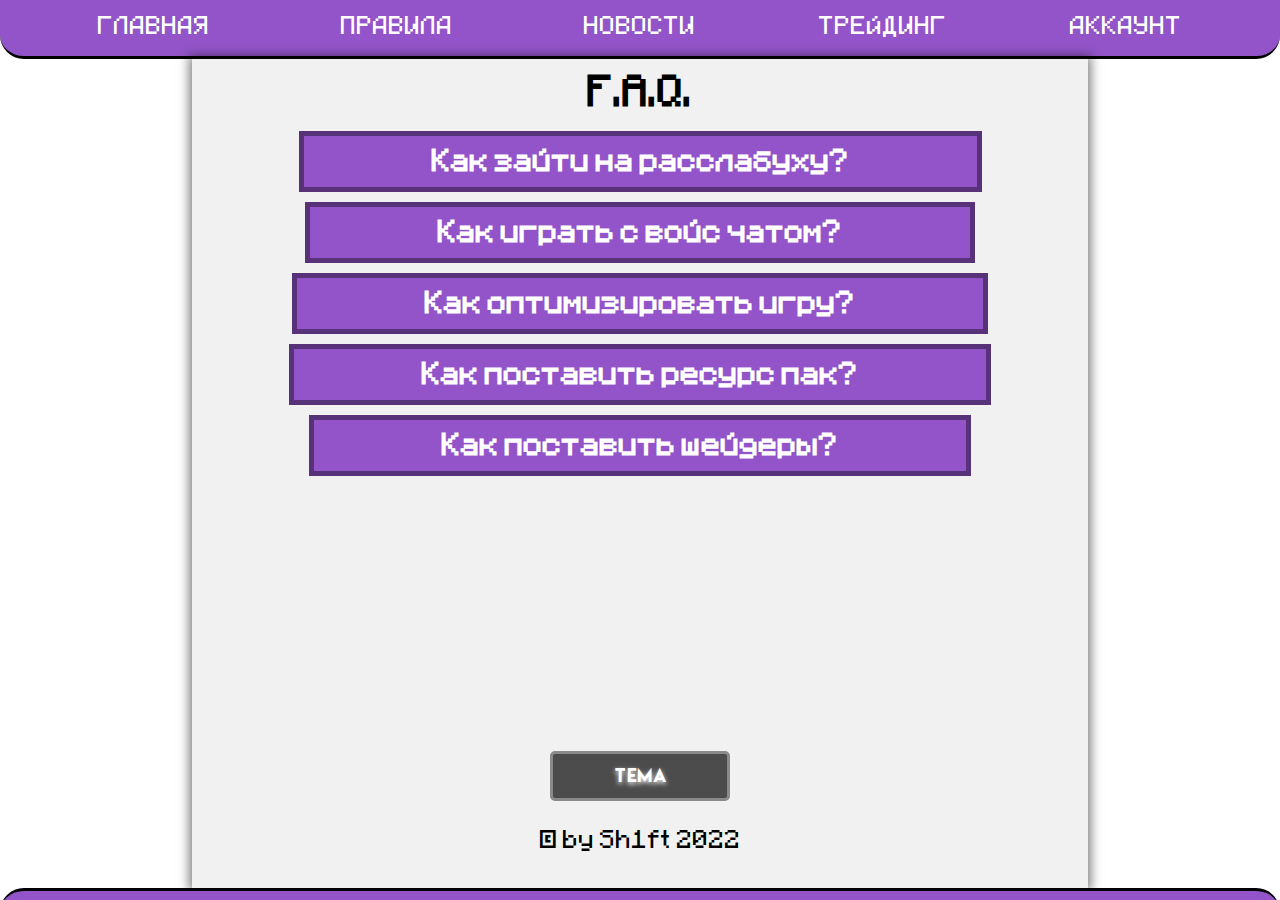
==== faq.html @ 6307f952 "all" ====
<!DOCTYPE HTML>
<html>
<head>
    <meta charset="utf-8">
    <title>Вопросы на Ответы</title>
    <link rel="stylesheet" href="styles3.css">
    <link rel="shortcut icon" href="/images/domoi.jpg" type="image/jpg">
</head>
<body>
<div class="page page_news">
    <header class="header">
        <div class="subsections_news bashnya">
            <a class='domoi bashnya' href='index.php'>ГЛАВНАЯ</a>
            <a class="rules bashnya" href='rules.html'>ПРАВИЛА</a>
            <a class="news bashnya" href='news.html'>НОВОСТИ</a>
            <a class="trading bashnya" href='trading.html'>ТРЕЙДИНГ</a>
            <a class="account bashnya" href='account.php'>АККАУНТ</a>
        </div>
    </header>
    <main class="main">
        <div class="div_news">
            <h2 style="margin-bottom: 1.1em">F.A.Q.</h2>
            <div style="margin:0 0">
                <h3 style="margin-bottom: 1.8em; text-align: center;"><a href="faq/how_to_join.html" class="afaq">Как зайти на расслабуху?</a></h3>
                <h3 style="margin-bottom: 1.8em; text-align: center;"><a href="faq/how_to_voice.html" class="afaq">Как играть с войс чатом?</a></h3>
                <h3 style="margin-bottom: 1.8em; text-align: center;"><a href="faq/how_to_optimize.html" class="afaq">Как оптимизировать игру?</a></h3>
                <h3 style="margin-bottom: 1.8em; text-align: center;"><a href="faq/how_to_resource-pack.html" class="afaq">Как поставить ресурс пак?</a></h3>
                <h3 style="margin-bottom: 1.8em; text-align: center;"><a href="faq/how_to_shaders.html" class="afaq">Как поставить шейдеры?</a></h3>

                <button class='toggle-theme btn_theme' style='margin-top: 14em;'>Тема</button>
                <div class='nobody_hears_u_div'>
                    <p class='grey59_down'><a class='sh1ft' href="https://vk.com/sh1ft_yt"> &#169; by Sh1ft 2022</a></p>
                </div>
            </div>
        </div>
    </main>
    <footer class="footer">
        <div class="footer_basement footer_news">
            <a class='footer_youtube basement youtube_img' href='https://vk.cc/cd3Ffb'><img src='images/social_credits/youtube_white_40px.png'></img></a>
            <a class="footer_discord basement discord_img" href='https://vk.cc/cd3Fvm'><img src='images/social_credits/discord_white_40px.png'></img></a>
            <a class="footer_vk basement vk_img" href='https://vk.com/anti_toxic_toxic_club'><img src='images/social_credits/vk_white_40px.png'></img></a>
        </div>
    </footer>
</div>
<script type="text/javascript" src="main.js"></script>
<script type="text/javascript" src="theme.js"></script>
</body>
</html>
---- styles3.css ----
/*
███████████████████████
█────███────██───██───█
█─██──██─██─██─████─███
█────███────██───██───█
█─██──██─██─████─██─███
█────███─██─██───██───█
███████████████████████*/
/*ЭТО БАЗА ЭТО БАЗА ЭТО БАЗА ЭТО БАЗА ЭТО БАЗА ЭТО БАЗА ЭТО БАЗА ЭТО БАЗА ЭТО БАЗА ЭТО БАЗА ЭТО БАЗА ЭТО БАЗА ЭТО БАЗА */

html, body {
    overflow: hidden;

    height: 100%;
    margin-top: 0;
    margin-left:0;
    margin-right:0;
    margin-bottom:0;

    scrollbar-color: #6969dd #e0e0e0;
    scrollbar-width: thin;
    /*ФОН ФОН ФОН ФОН ФОН ФОН ФОН ФОН ФОН ФОН ФОН ФОН ФОН ФОН ФОН ФОН ФОН ФОН ФОН ФОН ФОН ФОН ФОН ФОН ФОН */
    /*background-color: #E4FBFF;*/

    
}

.page {
    min-height: 100%;
    display: flex;
    flex-direction: column;

    background-image: url(images/background/1.png);

    background-attachment: fixed;
    background-position: center;
    background-repeat: no-repeat;
    background-size: cover;
}

.main {
    flex: 1 1 auto;
}















/*
█████████████████████████████████
█───██────██────██────██─████─███
█─████─██─██─██─██─██─██─████─███
█───██─█████────██─██─██─████─███
███─██─██─██─█─███─██─██─████─███
█───██────██─█─███────██───██───█
█████████████████████████████████*/
.page {
  max-height: 10em;
  padding: 1em;
  overflow-y: auto;
  direction: ltr;
}
.page::-webkit-scrollbar {
  width: auto;
  height: auto;
}

.page::-webkit-scrollbar-track {
  border-radius: 0;
}

.page::-webkit-scrollbar-thumb {
  border-radius: 100px;
  border: 5px solid transparent;
  background-clip: content-box;
  background-color: white;
}

.page {
  box-sizing: border-box;
}

.page {
    margin: 0 0;
    padding: 0 0;
}






.page_index::-webkit-scrollbar-track {

    background-color: #332FD0;

}

.page_rules::-webkit-scrollbar-track {

    background-color: #ff213b;

}

.page_news::-webkit-scrollbar-track {

    background-color: #9254C8;
    
}

.page_trading::-webkit-scrollbar-track {

    background-color:#ff70cf;
    
}

.page_account::-webkit-scrollbar-track {

    background-color: #48ff45;
    
}














/*
████████████████████████████
█───██─██─██───██────██────█
██─███──█─███─███─██─██─██─█
██─███─█──███─███────██─██─█
██─███─██─███─███─█─███─██─█
█───██─██─███─███─█─███────█
████████████████████████████
*/
/*ИНТРО ИНТРО ИНТРО ИНТРО ИНТРО ИНТРО ИНТРО ИНТРО ИНТРО ИНТРО ИНТРО ИНТРО ИНТРО ИНТРО ИНТРО ИНТРО ИНТРО ИНТРО */
header div.intro {
    background-color: #332FD0;

    color: white;
    font-size:25px;
    
    border-bottom: 3px solid black; 
    border-radius: 0 0 1.5em 1.5em;

    overflow:hidden;

    transition: height 0.5s ease;

    box-shadow: 0 -200px 100px -100px #9254C8 inset; /*PURPLE PURPLE PURPLE PURPLE PURPLE PURPLE PURPLE PURPLE PURPLE */

    width: 100%;
    height: auto;
}

h1.RASSLABUHA {
    font-size: 4em;
    text-align: center;
    padding-top: 0.1em;
    padding-bottom:0;
    margin-top: 0;
    margin-left:0;
    margin-right:0;
    margin-bottom:0;
 
    font-family: "minecraft";
    font-size: 5EM;
    /*-webkit-text-stroke: 4px #000000;*/
    text-shadow: 0px 20px 0px #2A7FFF;

}

h2.IP {
    font-size: 3em;
    text-align: center;
    padding-top: 0.6em;
    padding-bottom:0.6em;
    margin-top: 0em;
    margin-left:0em;
    margin-right:0em;
    margin-bottom:0em;
 
    font-family: "minecraft";
    font-size: 2em;
    /*text-shadow: 0px 7px 2px #2A7FFF;

    6EDCD9*/
}












/*
███████████████████████████████████
█─██─██───██────██────███───██────█
█─██─██─████─██─██─██──██─████─██─█
█────██───██────██─██──██───██────█
█─██─██─████─██─██─██──██─████─█─██
█─██─██───██─██─██────███───██─█─██
███████████████████████████████████*/
/*ШАПКА ШАПКА ШАПКА ШАПКА ШАПКА ШАПКА ШАПКА ШАПКА ШАПКА ШАПКА ШАПКА ШАПКА ШАПКА ШАПКА ШАПКА ШАПКА ШАПКА ШАПКА */



header div.subsections_only_main {
    background-color: #332FD0;

    padding-top: 0.69em;
    padding-left:2em;
    padding-right:2em;
    padding-bottom:0.69em;
    
    width: auto;
    
    line-height: 2em;
    
    text-align: center;

    vertical-align: middle;
}

header div.bashnya {
    background-color: #332FD0;

    padding-top: 0.69em;
    padding-left:2em;
    padding-right:2em;
    padding-bottom:0.69em;
    
    width: auto;
    
    line-height: 2em;
    
    text-align: center;
    

    border-bottom: 3px solid black; 
    border-radius: 0 0 1.5em 1.5em;

    vertical-align: middle;
}






/*header a.domoi{
    float:left; 
    width:20%;
    text-align: center;
}

header img.domoi { 
    width:30px;
    height:30px;
}
*/
header a.domoi {
    float:left; 
    width:20%;
    text-align: center;
}

header a.rules {
    float:left; 
    width:20%;
    text-align: center;
}

header a.news {
    float:left; 
    width:20%;
    text-align: center;
}

header a.trading {
    float:left; 
    width:20%;
    text-align: center;
}

header a.account {
    display: inline-block;
    width:20%;
    text-align: center;
}

header a {
    font-size: 1.3em;
    font-family: "minecraft";
    color: white;
    text-decoration: none;
    transition: 0.3s linear;
    border-radius: 0.3em 0.3em 0.3em 0.3em;
}

header a:hover {
    /*background-color:#9254c8;*/
    background-color: white;
    color: black;
}

/*ПРИЛИПАЮЩИЙ ХЕДЕР ПРИЛИПАЮЩИЙ ХЕДЕР ПРИЛИПАЮЩИЙ ХЕДЕР ПРИЛИПАЮЩИЙ ХЕДЕР ПРИЛИПАЮЩИЙ ХЕДЕР ПРИЛИПАЮЩИЙ ХЕДЕР ПРИЛИПАЮЩИЙ ХЕДЕР ПРИЛИПАЮЩИЙ ХЕДЕР */

.header_fixed {
    width: 100%;
    height: auto;
    position: fixed;
    top: 0;
    background-color: red;

    animation-name: show_header;
    animation-duration: 1s;
}

.intro {
    width: 100%;
    height: auto;
    

    background-color: #E4FBFF;

    animation-name: show_header;
    animation-duration: 1s;
}

@keyframes show_header{
    0%{
        opacity: 0;
        top: -100px;

    }
   50%{
        opacity: 1;
        top: 68px;
    }
    100%{
        position: unset;
    }
}

.header {
    width: 100%;
    height: auto;

    animation-name: show_header;
    animation-duration: 1s;
}

@keyframes show_header{
    0%{
        opacity: 0;
        top: -100px;

    }
   50%{
        opacity: 1;
        top: 68px;
    }
    100%{
        position: unset;
    }
}
























/*
████████████████████████
█─███──█────██───██─██─█
█──█───█─██─███─███──█─█
█─█─█──█────███─███─█──█
█─███──█─██─███─███─██─█
█─███──█─██─██───██─██─█
████████████████████████*/
/*MAIN MAIN MAIN MAIN MAIN MAIN MAIN MAIN MAIN MAIN MAIN MAIN MAIN MAIN MAIN MAIN MAIN MAIN MAIN MAIN MAIN MAIN MAIN */
main {
    width:100%;

    background-color: white;
}

main  {
    width: 70%;
    display: block;
    margin: 0 auto;

    /*box-shadow: 0 5px 10px hsl(0deg 0% 39% / 50%);*/
    box-shadow: 0 0 10px 3px rgba(0,0,0,.5);
    background-color: white;

}

main div {
    margin-left: 3em;
    margin-right: 3em;
}



/*??????*/

main  {
    padding-top: 1em;
    padding-bottom: 1em;
}

main div {
    padding-top: 0;
    padding-bottom: 0;
    margin-top: 0;
    margin-bottom: 0;
}

main div h2 {
    text-align: center;
    margin-top: 0;

    font-family: "minecraft";
    font-size: 2.2em;
}

main div p {
    font-family: "Mustica";
    font-size: 1.3em;
}

main div h3 {
    margin-top: 0;

    font-family: "minecraft";
    font-size: 1.6em;
}

main div ul {
    list-style-type: square;
    font-family: "Mustica";
    font-size: 1.3em;
}

main div li {
    margin-top: 0.2em;
}

main div li.first_li {
    margin-bottom: 0.2em;
}

b {
    font-family: "minecraft";
    font-size: 0.9em;
}

p.newspaper {
    margin-top: 0.4em;
}

























/*
█████████████████████████████████████
█────█───█───█─██─█────█───█───█────█
█─██─█─███─███─██─█─██─██─██─███─██─█
█────█───█─███─█──█─█████─██───█────█
█─████─███─███──█─█─██─██─██─███─████
█─████───█─███─██─█────██─██───█─████
█████████████████████████████████████
███████████████████████████████
█────█────█────█────███──█─████
█─██─█─██─█─██─█─██─██─█─█─████
█─██─█────█────█─██─█─██─█────█
█─██─█─██─█─████─██─█─██─█─██─█
█─██─█─██─█─████────█─██─█────█
███████████████████████████████*/


/* Базовый стиль формы */
.select_bank {
    margin-left: 0;
    margin-bottom: 1em;
}
.select_input {

}
.select_label {
    font-family: "MonumentumE_Ultrabold";

}

.select_bank_btn {
    display: inline-block;
    margin-right: 10px;
    background-color: white;
}
.select_bank_btn input[type=radio] {
    display: none;
}
.select_bank label {
    display: inline-block;
    cursor: pointer;
    padding: 0px 15px;
    line-height: 34px;
    border: 1px solid #999;
    border-radius: 6px;
    user-select: none;
}

/* Checked */
.select_bank input[type=radio]:checked + label {
    background: #bebebe;
    color: black;
}

/* Hover */
.select_bank label:hover {
    color: #bebebe;
    background-color: white;
}

/* Disabled */
.select_bank input[type=radio]:disabled + label {
    background: #efefef;
    color: #666;
}








select.regauth {
    border: 1px solid rgba(0,0,0,.2);
    border-radius: 23px;
    box-shadow: 0 0 10px 3px rgba(0,0,0,.5);

    margin: 0 auto;
    max-width: 95%;
    padding: 30px 30px 6px 30px;
    background: #66ff76;
    overflow: hidden;

    transition: 0.4s linear;
}

form.regauth {
    border: 1px solid rgba(0,0,0,.2);
    border-radius: 23px;
    box-shadow: 0 0 10px 3px rgba(0,0,0,.5);

    margin: 0 auto;
    max-width: 95%;
    padding: 30px 30px 6px 30px;
    background: #66ff76; 
    overflow: hidden; 

    transition: 0.4s linear;
}

/* Поля ввода */
input.regauth {
    width: 95%;
    height: 47px;
    border: 1px solid white;
    border-radius: 4px;

    font-family: 'Mustica';
    font-size:18px;
    font-weight: 300;    

    padding-left:20px;
    padding-right:20px;
    margin-bottom:20px;

    color: black;

    transition: 0.3s linear;
}

input.regauth:focus, textarea.regauth:focus { 
    background-color: #4c4c4c;


    overflow: hidden; 
    color: white;
}


/* Стили для кнопки отправить */
.btn_regauth {
    margin-bottom: 0.5em;

    left: 50%;
    position: relative;
    width: 180px;
    height: 50px;

    border-radius: 10px;
    border: 3px solid #d6d6d6;

    font-family: 'lemonmilk';
    font-size: 1.1em;
    color: black;
    background: white;

    text-shadow: #4c4c4c 0 2px 3px;

    transition: 0.3s linear;
    transform: translate(-50%, 0);
}



.btn_regauth:hover {
    background: #4c4c4c;
    color: white;
    text-shadow: white 0 2px 5px;

    border-radius: 5px;
    border: 3px solid #8a8a8a;
 }

.btn_regauth_card_create {
    margin-bottom: 0.5em;

    left: 50%;
    position: relative;
    width: 300px;
    height: 50px;

    border-radius: 10px;
    border: 3px solid #d6d6d6;

    font-family: 'lemonmilk';
    font-size: 1.1em;
    color: black;
    background: white;

    text-shadow: #4c4c4c 0 2px 3px;

    transition: 0.3s linear;
    transform: translate(-50%, 0);
}



.btn_regauth_card_create:hover {
    background: #4c4c4c;
    color: white;
    text-shadow: white 0 2px 5px;

    border-radius: 5px;
    border: 3px solid #8a8a8a;
}

.forgot_pass_a {
    text-decoration: none;
}

.forgot_pass_p:hover {
    color: black;
}

.forgot_pass_p {
    text-align: center;
    margin-top:0.2em;
    color: white;
    transition: 0.3s linear;
}

.btn_regauth_email {
    margin-bottom: 0.5em;

    left: 50%;
    position: relative;
    width: 400px;
    height: 50px;

    border-radius: 10px;
    border: 3px solid #d6d6d6;

    font-family: 'lemonmilk';
    font-size: 1.1em;
    color: black;
    background: white;

    text-shadow: #4c4c4c 0 2px 3px;

    transition: 0.3s linear;
    transform: translate(-50%, 0);
}



.btn_regauth_email:hover {
    background: #4c4c4c;
    color: white;
    text-shadow: white 0 2px 5px;

    border-radius: 5px;
    border: 3px solid #8a8a8a;
}



.container {
    overflow: hidden;
    /*background-color: white;*/
}

.admin_ban {
    width: 388px;
    /*background: red;*/
    float: left;
    min-height: 100%;

    margin-left: 0.1em;
    margin-right: 0.1em;
}
.admin_pardon {
    /*background: green;*/
    width: 388px;
    min-height: 100%;
    float: left;

    margin-left: 1em;
    margin-right: 1em;
}
.admin_money {
    width: 388px;
    min-height: 100%;
    float: left;
    /*background: blue;*/

    margin-left: 0.1em;
    margin-right: 0.1em;

}

.profile_avatarka {
    float: left;
    width: 416px;
    /*background-color: green;*/

    margin-left: 0;
    margin-right: 0;
}

.profile_text {
    padding-left: 416px;
    /*background-color: aqua;*/
    margin-left: 0;
    margin-right: 0;
}


.profile_avatarka_ava {
    margin: 0 0;
}

.profile_avatarka_upload {
    margin: 0 0;
}

.profile_text_nick {
    margin-left: 1em;
}
/*form.regauth_in {
    border: 1px solid rgba(0,0,0,.2);
    border-radius: 25px;
    box-shadow: 0 0 10px 3px rgba(0,0,0,.5);

    margin: 0 auto;
    background: #66ff76; 
    width: 200px;

    transition: 0.4s linear;
}

/* Поля ввода 
input.regauth_in {
    width: 95%;
    height: 47px;
    border: 1px solid white;
    border-radius: 4px;

    font-family: 'Mustica';
    font-size:18px;
    font-weight: 300;    

    padding-left:20px;
    padding-right:20px;
    margin-bottom:20px;

    color: black;

    transition: 0.3s linear;
}

input.regauth_in:focus, textarea.regauth_in:focus { 
    background-color: #4c4c4c;

    overflow: hidden; 
    color: white;
}


 Стили для кнопки отправить 
div.container_ava {
    width: 5em;
}

input.regauth_in {
    margin-bottom: 0.5em;

    left: 50%;
    position: relative;
    width: 180px;
    height: 50px;

    border-radius: 10px;
    border: 3px solid #d6d6d6;

    font-family: 'lemonmilk';
    font-size: 1.1em;
    color: black;
    background: white;

    text-shadow: #4c4c4c 0 2px 3px;

    transition: 0.3s linear;
    transform: translate(-50%, 0);
}



input.regauth_in:hover {
    background: #4c4c4c;
    color: white;
    text-shadow: white 0 2px 5px;

    border-radius: 5px;
    border: 3px solid #8a8a8a;
 }
*/

input.regauth2 {
    font-size: 3.5em;
    height: 1.2em;
    border-radius: 20px;

    background-color: #646465;
    color: white;
}

form.regauth2 {
    padding: 0em 0em 0em 0em;
    border: 7px solid rgba(0,0,0,.4);
    border-radius: 23px;
}


select.regauth2 {
    border: 1px solid rgba(0,0,0,.2);
    border-radius: 23px;
    box-shadow: 0 0 10px 3px rgba(0,0,0,.5);

    margin: 0 auto;
    max-width: 95%;
    padding: 30px 30px 6px 30px;
    background: #66ff76;
    overflow: hidden;

    transition: 0.4s linear;
}


/* Поля ввода */
input.regauth2 {
    width: 100%;
    font-family: 'Mustica';
    transition: 0.3s linear;

    color: white;
}

input.regauth2:focus, textarea.regauth2:focus {
    background-color: #4c4c4c;

    overflow: hidden;
    color: #ffffff;
}
input.regauth2::placeholder {
    color: #a1a1a1;
}









div.account_achiv{
    font-size: 1.6em;
    height: 5em;
    border-radius: 20px;
    width: 50%;
    float:left;

    background-color: #646465;
    color: white;

    padding: 0em 0em 0em 0em;
    border: 7px solid rgba(0,0,0,.4);
    border-radius: 23px;


    display: flex;
    flex-direction: row;

    margin-right: 7px;
}



div.account_money {
    font-size: 1.6em;
    height: 5em;
    border-radius: 20px;
    width: 50%;
    float: right;

    background-color: #646465;
    color: white;

    padding: 0em 0em 0em 0em;
    border: 7px solid rgba(0,0,0,.4);
    border-radius: 23px;

    margin-right: 0em;
    display: flex;
    flex-direction: row-reverse;

    margin-left: 7px;
}

.achiv_and_money{
    margin: 0 0;
    height: 1px;
    margin-left: 14px;
    margin-right: 0px;

    margin: 0 0;

    margin-left: 14px;
    margin-right: 0px;
    display: flex;
    flex-wrap: nowrap;
}













input.regauth3 {
    font-size: 1.6em;
    height: 1.5em;
    border-radius: 20px;

    background-color: #646465;
    color: white;
}

form.regauth3 {
    padding: 0em 0em 0em 0em;
    border: 7px solid rgba(0,0,0,.4);
    border-radius: 23px;
}


select.regauth3 {
    border: 1px solid rgba(0,0,0,.2);
    border-radius: 23px;
    box-shadow: 0 0 10px 3px rgba(0,0,0,.5);

    margin: 0 auto;
    max-width: 95%;
    padding: 30px 30px 6px 30px;
    background: #66ff76;
    overflow: hidden;

    transition: 0.4s linear;
}


/* Поля ввода */
input.regauth3 {
    width: 100%;
    font-family: 'Mustica';
    transition: 0.3s linear;

    color: white;
}

input.regauth3:focus, textarea.regauth3:focus {
    background-color: #4c4c4c;

    overflow: hidden;
    color: #ffffff;
}
input.regauth3::placeholder {
    color: #a1a1a1;
}















form.input_submit {


    border-radius: 23px;
    border: 8px solid rgba(0,0,0,.4);

    margin: 0 auto;
    max-width: 100%;
    padding: 30px 30px 6px 30px;
    background: #66ff76;
    overflow: hidden;

    transition: 0.2s linear;
}


form.input_submit_ava_upload {
    border-radius: 23px;
    border: 8px solid rgba(0,0,0,.4);

    margin: 0 auto;
    max-width: 100%;
    padding: 30px 30px 6px 30px;
    background-color: var(--btn_theme_ava_upload_button);
    overflow: hidden;

    transition: 0.2s linear;

    height: 4em;
}

input[type="file" i] {

    background-color: var(--btn_theme_ava_uplaod_section);
    border: 3px solid rgba(0,0,0,.4);
    border-radius: 23px;

}

/* Поля ввода */
input.input_submit {
    width: 100%;
    height: 47px;

    border: 4px solid #424242;
    border: var(--btn_theme_ava_upload_button_accept);

    border-radius: 4px;

    font-family: 'Mustica';
    font-size:18px;
    font-weight: 300;    

    padding-left:20px;
    padding-right:20px;
    margin-bottom:20px;

    color: #2d2d2d;

    transition: 0.2s linear;

    background-color: var(--btn_theme_ava_upload_button_accept_background_main);
}

input.input_submit:hover, textarea:focus {


    background-color: var(--btn_theme_ava_upload_button_accept_hover);

    overflow: hidden; 
    color: white;
}





































/*
██████████████████████████████████████████
█─██─██────██───█───█─██─█────█──█──█─██─█
█─██─██─██──█─████─██─██─█─██─██───██─██─█
█─██─██────██───██─██────█────███─███─█──█
█─██─██─██──█─████─██─██─██─█─██───██──█─█
█─────█────██───██─██─██─██─█─█──█──█─██─█
██████████████████████████████████████████*/

b.news_b {
    font-size: 1.45em;
}

.crimson {
    color: #d62727;
}
b.crimson {
    color: #d62727;
}



.skyblue {
    color: #0ab6ff;
}
b.skyblue {
    color: #0ab6ff;
}


.green {
    color: #0eff0a;
}
b.green {
    color: #0eff0a;
}


.goldrush {
    color: var(--goldrush);
}
b.goldrush {
    color: var(--goldrushb); 
}



.grey59 {
    color: grey;
}
i.grey59 {
    text-decoration: none;
    color: grey;   
}
.grey59_down {
    color: var(--grey59_down);
    font-family: "minecraft";
    text-align: center;
}


























/*
██████████████████████████████
█───█───█─███─█─██─█────█────█
██─██─███──█──█─██─█─██─█─██─█
██─██───█─█─█─█────█────█────█
██─██─███─███─█─██─█─██─██─█─█
██─██───█─███─█─██─█─██─██─█─█
██████████████████████████████
████████████████████
█───█───█─███─█────█
██─██─███──█──█─██─█
██─██───█─█─█─█────█
██─██─███─███─█─██─█
██─██───█─███─█─██─█
████████████████████
*/

.sh1ft {
    transition: 0.3s linear;
   text-decoration: none;
   color: var(--sh1ft_color);
}

.sh1ft:hover {
    color: var(--sh1ft_color_anim);
}


.main {
    transition: 0.2s linear;
    background-color: var(--main-bg);
    color: var(--text);
}

:root {
    --main-bg: #f1f1f1;
    --text: black;
    --goldrush: #fa0;
    --goldrushb: #fa0;
    --grey59_down: #7d7d7d;
    --sh1ft_color: black;
    --sh1ft_color_anim: #7d7d7d;

    --btn_theme_background: #4c4c4c;
    --btn_theme_color: white;
    --btn_theme_text_shadow: white 0 2px 5px;
    --btn_theme_border_radius: 5px;
    --btn_theme_border: 3px solid #8a8a8a;

    --btn_theme_background_r: white;
    --btn_theme_color_r: #000000;
    --btn_theme_text_shadow_r: #4c4c4c 0 2px 3px;
    --btn_theme_text_shadow_rs: black 0 2.5px 2px;
    --btn_theme_border_radius_r: 10px;
    --btn_theme_border_r: 3px solid #d6d6d6;




    --btn_theme_ava_upload_button: #d7d7d7;
    --btn_theme_ava_uplaod_section: #9b9b9b;

    --btn_theme_ava_upload_button_accept: 4px solid #808080;
    --btn_theme_ava_upload_button_accept_hover: #4c4c4c;

    --btn_theme_ava_upload_button_accept_background_main: #bdbdbd;
}

:root[data-theme='dark'] {
    --main-bg: #4c4c4c ;
    --text: white;  
    --goldrush: #ffb700;
    --goldrushb: #ffb700;
    --grey59_down: #dbdbdb;
    --sh1ft_color: #dbdbdb;
    --sh1ft_color_anim: white;

    --btn_theme_background: white;
    --btn_theme_color: #000000;
    --btn_theme_text_shadow: #4c4c4c 0 2px 3px;
    --btn_theme_border_radius: 10px;
    --btn_theme_border: 3px solid #d6d6d6;

    --btn_theme_background_r: #4c4c4c;
    --btn_theme_color_r: #ffffff;
    --btn_theme_text_shadow_r: white 0 2px 5px;
    --btn_theme_text_shadow_rs: black 0 2.5px 2px;
    --btn_theme_border_radius_r: 5px;
    --btn_theme_border_r: 3px solid #8a8a8a;





    --btn_theme_ava_upload_button: #656565;
    --btn_theme_ava_uplaod_section: #494949;

    --btn_theme_ava_upload_button_accept: 4px solid #424242;
    --btn_theme_ava_upload_button_accept_hover: #4c4c4c;

    --btn_theme_ava_upload_button_accept_background_main: #696969;
}

.btn_theme {
    margin-bottom: 0.5em;

    left: 50%;
    position: relative;
    width: 180px;
    height: 50px;

    font-family: 'lemonmilk';
    font-size: 1.1em;

    color: var(--btn_theme_color);
    background: var(--btn_theme_background);
    text-shadow: var(--btn_theme_text_shadow);

    border-radius: var(--btn_theme_border_radius);
    border: var(--btn_theme_border);

    transition: 0.2s linear;
    transform: translate(-50%, 0);
}



.btn_theme:hover {
    background: var(--btn_theme_background_r);
    color: var(--btn_theme_color_r);
    text-shadow: var(--btn_theme_text_shadow_r);

    border-radius: 4px;
    border: var(--btn_theme_border_r);
 }

.toggle-theme {

}


.btn_theme_exit {
    margin-bottom: 0.5em;
    margin-top: 0.4em;


    width: 416px;
    height: 70px;

    border: 8px solid rgba(0,0,0,.4);

    font-family: 'lemonmilk';
    font-size: 1.4em;

    color: var(--btn_theme_color);
    background: #66ff76;
    text-shadow: none;

    border-radius: 20px;


    transition: 0.2s linear;


}



.btn_theme_exit:hover {
    transition: 0.2s linear;
    background: #66ff76;
    color: var(--btn_theme_color_r);
    text-shadow: var(--btn_theme_text_shadow_rs);

    border-radius: 18px;

    border: 8px solid rgba(0,0,0,.4);
 }

 .profile_avatarka_exit {
     margin-left: 0;
 }





.btn_bank_choose {
    margin-bottom: 0.5em;
    margin-top: 0.4em;


    width: 10em;
    height: 2em;

    border: 8px solid rgba(0,0,0,.4);

    font-family: 'lemonmilk';
    font-size: 5em;

    color: var(--btn_theme_color);
    background: #db93ff;
    text-shadow: none;

    border-radius: 20px;


    transition: 0.2s linear;


}



.btn_bank_choose:hover {
    transition: 0.2s linear;
    background: #ca63ff;
    color: var(--btn_theme_color_r);
    text-shadow: black 0 5px 10px;;

    border-radius: 18px;

    border: 8px solid rgba(0,0,0,.4);
}










.btn_theme_exit_dev {
    margin-bottom: 0.5em;
    margin-top: 0.4em;


    width: 416px;
    height: 70px;

    border: 8px solid rgba(0,0,0,.4);

    font-family: 'lemonmilk';
    font-size: 1.4em;

    color: var(--btn_theme_color);
    background: #ffd466;
    text-shadow: none;

    border-radius: 20px;


    transition: 0.2s linear;


}



.btn_theme_exit_dev:hover {
    transition: 0.2s linear;
    background: #ffcc4f;
    color: var(--btn_theme_color);
    text-shadow: var(--btn_theme_text_shadow_r);

    border-radius: 18px;

    border: 8px solid rgba(0,0,0,.4);
}






.btn_theme_exit_admin {
    margin-bottom: 0.5em;
    margin-top: 0.4em;


    width: 416px;
    height: 70px;

    border: 8px solid rgba(0,0,0,.4);

    font-family: 'lemonmilk';
    font-size: 1.4em;

    color: var(--btn_theme_color);
    background: #9254C8;
    text-shadow: none;

    border-radius: 20px;


    transition: 0.2s linear;


}



.btn_theme_exit_admin:hover {
    transition: 0.2s linear;
    background: #9254C8;
    color: var(--btn_theme_color);
    text-shadow: var(--btn_theme_text_shadow_rs);

    border-radius: 18px;

    border: 8px solid rgba(0,0,0,.4);
}


























/*
█████████████████████████████████
█───██────██────██───██───██────█
█─████─██─██─██─███─███─████─██─█
█───██─██─██─██─███─███───██────█
█─████─██─██─██─███─███─████─█─██
█─████────██────███─███───██─█─██
█████████████████████████████████*/
/*ПОДВАЛ(ЯРИК?) ПОДВАЛ(ЯРИК?) ПОДВАЛ(ЯРИК?) ПОДВАЛ(ЯРИК?) ПОДВАЛ(ЯРИК?) ПОДВАЛ(ЯРИК?) ПОДВАЛ(ЯРИК?) ПОДВАЛ(ЯРИК?) ПОДВАЛ(ЯРИК?) */

.footer_basement a.footer_youtube{
    float:left; 
    width:33.3333%;
    text-align: center;
}

.footer_basement a.footer_discord {
    float:left; 
    width:33.3333%;
    text-align: center;
}

.footer_basement a.footer_vk {
    display: inline-block;
    width:33.3333%;
    text-align: center;
}

.footer_basement a.basement {
    font-family: "minecraft";
    color: white;
    text-decoration: none;
}


footer div{
    margin-left: 0;
    margin-right: 0;

    background-color: #332FD0;

    padding-top: 0.69em;
    padding-left:2em;
    padding-right:2em;
    
    width: auto;
    
    line-height: 2em;
    
    text-align: center;
    

    border-top: 3px solid black; 
    border-radius: 1.5em 1.5em 0 0;
    

    vertical-align: middle;    
}

/*СВЯЗКА ФУТЕР И ХЕДЕР СВЯЗКА ФУТЕР И ХЕДЕР СВЯЗКА ФУТЕР И ХЕДЕР СВЯЗКА ФУТЕР И ХЕДЕР СВЯЗКА ФУТЕР И ХЕДЕР СВЯЗКА ФУТЕР И ХЕДЕР СВЯЗКА ФУТЕР И ХЕДЕР */

.footer_rules {

    background-color: #ff213b;
}

.footer_news {

    background-color: #9254C8;
}

.footer_trading {

    background-color: #ff70cf;
}

.footer_account {

    background-color: #66ff76;
}






header div.subsections_rules {

    background-color: #ff213b;
}

header div.subsections_news {

    background-color: #9254C8;
}

header div.subsections_trading {

    background-color: #ff70cf;
}

header div.subsections_account {

    background-color: #66ff76; 
}








.footer {
    width: 100%;
    height: auto;

    animation-name: show_footer;
    animation-duration: 1s;
}

@keyframes show_footer{
    0%{
        opacity: 0;
        top: -100px;

    }
   50%{
        opacity: 1;
        top: 68px;
    }
    100%{
        position: unset;
    }
}







.youtube_img {
    height: 42px;
}

.youtube_img:hover, .youtube_img:focus, .youtube_img:active {
    background: url('images/social_credits/youtube_40px.png') no-repeat 50% 0%;
}

.youtube_img:hover img, .youtube_img:focus img, .youtube_img:active img {
    background: transparent;
    visibility: hidden;
}

.footer_youtube {
    transition: background-color 0.3s linear;
    border-radius: 0.3em 0.3em 0.3em 0.3em;
}

.footer_youtube:hover {
   background-color: white;
}





.discord_img {
    height: 42px;
}

.discord_img:hover, .discord_img:focus, .discord_img:active {
    background: url('images/social_credits/discord_40px.png') no-repeat 50% 0%;
}

.discord_img:hover img, .discord_img:focus img, .youtube_img:active img {
    background: transparent;
    visibility: hidden;
}

.footer_discord {
    transition: background-color 0.3s linear;
    border-radius: 0.3em 0.3em 0.3em 0.3em;
}

.footer_discord:hover {
   background-color: white;
}





.vk_img {
    height: 42px;
}

.vk_img:hover, .vk_img:focus, .vk_img:active {
    background: url('images/social_credits/vk_40px.png') no-repeat 50% 0%;
}

.vk_img:hover img, .vk_img:focus img, .vk_img:active img {
    background: transparent;
    visibility: hidden;
}

.footer_vk {
    transition: background-color 0.3s linear;
    border-radius: 0.3em 0.3em 0.3em 0.3em;
}

.footer_vk:hover {
   background-color: white;
}







































/*
████████████████████████████████
█────█─███─█─██─█────█─██─█─██─█
█─██─█─███─█─██─█─████─█─██─██─█
█─██─█─█─█─█─█──█────█──███─█──█
█─██─█─█─█─█──█─█─██─█─█─██──█─█
█────█─────█─██─█────█─██─█─██─█
████████████████████████████████
*/

h1.errors {
    text-align: center;
    font-family: "Mustica";
    font-size: 4em;
    margin-bottom: 0.7em;
    margin-top: 0.3em;
}
h2.errors {
    text-align: center;
    font-family: "Mustica";
    font-size: 3em;
    margin-top:0;
    padding-top: 0;
}

.error_img_text {
    text-align: center;
}

img.error_img {
    height: 400px;
    width: 400px;
    border-radius: 50px;
    display:block;
    margin-left: auto;
    margin-right: auto;
    border: 8px solid rgba(0,0,0,.4);
}

.aerrors {
    text-decoration: none;
    color: #66ff76;
    transition: 0.2s linear;
}

.aerrors:hover {
    text-shadow: var(--btn_theme_text_shadow_r);
}





















/*
████████████████
█───█────█────██
█─███─██─█─██─██
█───█────█─█──██
█─███─██─█─██─██
█─███─██─█─────█
████████████████
 */

.afaq{
    color:white;
    text-decoration: none;

    background-color: #9254C8;
    color:white;

    padding: 0.5em 5em;
    border: 5px solid rgba(0,0,0,.4);

    transition: 0.2s linear;
}

.afaq:hover {
    background-color: var(--btn_theme_background);

    color: var(--btn_theme_color);

    font-size: 1.2em;
}

.hfaq {
    margin-bottom: 1.8em;
    text-align: center;
}

afaq {
    color:white;
    text-decoration: none;
    background-color: #9254C8;
    color:white;
    padding: 0.5em 5em;
    border: 5px solid rgba(0,0,0,.4);
    transition: 0.2s linear;
}


.all_guides {
    margin: 0 0;
    padding: 0 0;

    text-decoration: none;

    transition: 0.3s linear;

    color: var(--sh1ft_color);
}

.all_guides:hover {
    color: var(--sh1ft_color_anim);
}














/*
██████████████████████████
█────█────█────█───█─███─█
█─██─█─██─█─██─██─██─███─█
█─██─█─██─█─█████─██───█─█
█─██─█─██─█─██─██─██─█─█─█
█─██─█────█────██─██───█─█
██████████████████████████
*/
.posts_div {
    width: 100%;

    background-color: #646465;
    border: 7px solid rgba(0,0,0,.4);
    border-radius: 20px;

    padding-top: 20px;
    padding-left: 20px;
    padding-right: 20px;
    padding-bottom: 20px;
    margin-top: 20px;
}

.posts_br {
    background-color: #646465;
    margin-top: 9.5em;
    margin-left: 14px;
    margin-right: 0;
    margin-bottom: 0;
}








.post_upload {
    background-color: #646465;
    border: 7px solid rgba(0,0,0,.4);
    border-radius: 20px;

    margin-top: 20px;
    margin-left: 14px;
    margin-right: 0;
    margin-bottom: 0;
}
textarea.regauth_post {
    font-size: 1em;
    height: 6em;
    border-radius: 14px;

    background-color: #646465;
    color: white;
}

/* Поля ввода */
textarea.regauth_post {
    width: 100%;
    font-family: 'Mustica';
    transition: 0.3s linear;

    color: white;
}

textarea.regauth_post:focus, textarea.regauth_post:focus {
    background-color: #4c4c4c;

    overflow: hidden;
    color: #ffffff;
}
input.regauth_post::placeholder {
    color: #ffffff;
}





form.input_submit_post_upload {
    border-radius: 23px;
    border: 8px solid rgba(0,0,0,.4);

    margin: 0 auto;
    width: 20px;
    padding: 30px 30px 6px 30px;
    background-color: var(--btn_theme_ava_upload_button);
    overflow: hidden;

    margin-left: 20px;

    transition: 0.2s linear;

    height: 4em;
}

input.input_submit_post {
    width: 55%;
    height: 47px;

    border: 4px solid #424242;
    border: var(--btn_theme_ava_upload_button_accept);

    border-radius: 4px;

    font-family: 'Mustica';
    font-size:18px;
    font-weight: 300;

    padding-left:20px;
    padding-right:20px;
    margin-bottom:20px;
    margin-left: 20px;

    color: #2d2d2d;

    transition: 0.2s linear;

    background-color: var(--btn_theme_ava_upload_button_accept_background_main);
}

input.input_submit_post:hover, textarea:focus {


    background-color: var(--btn_theme_ava_upload_button_accept_hover);

    overflow: hidden;
    color: white;
}





input[type="file" i] {

    background-color: var(--btn_theme_ava_uplaod_section);
    border: 3px solid rgba(0,0,0,.4);
    border-radius: 14px;
    padding-top: 0;
    padding-bottom: 0;

}
input.file_post[type="file" i] {
    background-color: var(--btn_theme_ava_uplaod_section);
    border: 3px solid rgba(0,0,0,.4);
    border-radius: 14px;
    padding-top: 0px;
    padding-bottom: 0px;
    margin-left: 20px;

}
.file_post {
    color:black;
    width:35%;
    margin-top:0;
    margin-left: 0;
    padding: 0 0;
    height: 2em;
}









.posts_avatarka {
    float: left;
    margin: 0 0;

}

.posts_nick {
    font-size: 3em;
    margin-left: 0.3em;
    margin-top: 0;
    margin-bottom: 0.5em;
}

.posts_text {
    margin-top: 0;
    margin-bottom: 0;
}
.posts_text_two {
    margin-top: 0;
    margin-bottom: 0.4em;
}

.posts_image {
    min-width: 10%;
    max-width: 25em;


    border-radius: 23px;
    border: 8px solid rgba(0,0,0,.4);

    display: block;
    margin-left: auto;
    margin-right: auto
}


.user_nick_adress_id {
    text-decoration: none;
    color: var(--text);

    transition: 0.2s linear;
}



.wall_post_image {
    width: 10em;
    display: block;
    margin-left: auto;
    margin-right: auto;
}



















/*
██████████████
█────█───█───█
█─█████─██─███
█───███─██───█
█─█████─████─█
█────██─██───█
██████████████
 */

.ets_card_div {
    /*background-color: #ffc9eb;*/
    background-image: url("images/ets/card/prototype1.png");
    background-size: 552px 344px;
    /*
    width: 850px;
    height: 530px;
    k = 0,65
     */
    width: 552px;
    height: 344px;

    border-radius: 40px;
    border: 8px solid white;


}

































/*
███████████████████████████
█───██────██─██─██───██───█
█─████─██─██──█─███─███─███
█───██─██─██─█──███─███───█
█─████─██─██─██─███─█████─█
█─████────██─██─███─███───█
███████████████████████████*/
/*ШРИФТЫ ШРИФТЫ ШРИФТЫ ШРИФТЫ ШРИФТЫ ШРИФТЫ ШРИФТЫ ШРИФТЫ ШРИФТЫ ШРИФТЫ ШРИФТЫ ШРИФТЫ ШРИФТЫ ШРИФТЫ ШРИФТЫ ШРИФТЫ ШРИФТЫ ШРИФТЫ */

/*

@font-face {
    font-family: ""; 
    src: url("fonts/") format("truetype"); 
    font-style: normal; 
    font-weight: normal;
}

*/

/*EVERETT EVERETT EVERETT EVERETT EVERETT EVERETT EVERETT EVERETT EVERETT EVERETT EVERETT EVERETT EVERETT EVERETT EVERETT */

@font-face {
    font-family: "Everett_Bold"; 
    src: url("fonts/Everett/Everett_Bold.ttf") format("truetype"); 
    font-style: normal; 
    font-weight: normal; 
} 



/*MONUMENTUM EXTENDED MONUMENTUM EXTENDED MONUMENTUM EXTENDED MONUMENTUM EXTENDED MONUMENTUM EXTENDED MONUMENTUM EXTENDED */

@font-face {
    font-family: "MonumentumE_Regular"; 
    src: url("fonts/MonumentumExtended/MonumentExtended-Regular.otf") format("truetype"); 
    font-style: normal; 
    font-weight: normal;
}

@font-face {
    font-family: "MonumentumE_Ultrabold"; 
    src: url("fonts/MonumentumExtended/MonumentExtended-Ultrabold.otf") format("truetype"); 
    font-style: normal; 
    font-weight: normal;
}



/*BANK SANS BANK SANS BANK SANS BANK SANS BANK SANS BANK SANS BANK SANS BANK SANS BANK SANS BANK SANS BANK SANS */

/*BS*/

@font-face {
    font-family: "BS1"; 
    src: url("fonts/BankSans/BS/BS_1Bold.otf") format("truetype"); 
    font-style: normal; 
    font-weight: normal;
}

@font-face {
    font-family: "BS2"; 
    src: url("fonts/BankSans/BS/BS_2Medium.otf") format("truetype"); 
    font-style: normal; 
    font-weight: normal;
}

@font-face {
    font-family: "BS3"; 
    src: url("fonts/BankSans/BS/BS_3Regular.otf") format("truetype"); 
    font-style: normal; 
    font-weight: normal;
}

@font-face {
    font-family: "BS4"; 
    src: url("fonts/BankSans/BS/BS_4Light.otf") format("truetype"); 
    font-style: normal; 
    font-weight: normal;
}


/*EBS*/

@font-face {
    font-family: "EBS1"; 
    src: url("fonts/BankSans/EBS/EBS_1Bold.otf") format("truetype"); 
    font-style: normal; 
    font-weight: normal;
}

@font-face {
    font-family: "EBS2"; 
    src: url("fonts/BankSans/EBS/EBS_2Medium.otf") format("truetype"); 
    font-style: normal; 
    font-weight: normal;
}

@font-face {
    font-family: "EBS3"; 
    src: url("fonts/BankSans/EBS/EBS_3Regular.otf") format("truetype"); 
    font-style: normal; 
    font-weight: normal;
}

@font-face {
    font-family: "EBS4"; 
    src: url("fonts/BankSans/EBS/EBS_4Light.otf") format("truetype"); 
    font-style: normal; 
    font-weight: normal;
}




/*MINECRAFT MINECRAFT MINECRAFT MINECRAFT MINECRAFT MINECRAFT MINECRAFT MINECRAFT MINECRAFT MINECRAFT MINECRAFT MINECRAFT */

@font-face {
    font-family: "minecraft"; 
    src: url("fonts/Minecraft/Minecraft_font.TTF") format("truetype"); 
    font-style: normal; 
    font-weight: normal;
}

@font-face {
    font-family: "minecraft2"; 
    src: url("fonts/Minecraft/Minecraft_2.ttf") format("truetype");
    font-style: normal; 
    font-weight: normal;
}

/*LEMON MILK LEMON MILK LEMON MILK LEMON MILK LEMON MILK LEMON MILK LEMON MILK LEMON MILK LEMON MILK LEMON MILK LEMON MILK */

@font-face {
    font-family: "lemonmilk"; 
    src: url("fonts/LemonMilk/LemonMilk.otf") format("truetype"); 
    font-style: normal; 
    font-weight: normal;
}

/*LETO LETO LETO LETO LETO LETO LETO LETO LETO LETO LETO LETO LETO LETO LETO LETO LETO LETO LETO LETO LETO LETO LETO LETO */

@font-face {
    font-family: "Leto"; 
    src: url("fonts/Leto/Leto.otf") format("truetype"); 
    font-style: normal; 
    font-weight: normal;
}


/*MUSTICA MUSTICA MUSTICA MUSTICA MUSTICA MUSTICA MUSTICA MUSTICA MUSTICA MUSTICA MUSTICA MUSTICA MUSTICA MUSTICA MUSTICA */

@font-face {
    font-family: "Mustica"; 
    src: url("fonts/Mustica/Mustica.otf") format("truetype"); 
    font-style: normal; 
    font-weight: normal;
}



@font-face {
    font-family: "pizdec"; 
    src: url("fonts/wtf/pizdec_wide.ttf") format("truetype"); 
    font-style: normal; 
    font-weight: normal;
}



























/*ЗАГОТОВКИ



ТЕМНАЯ ТЕМА

#4c4c4c 
WHITE



ЦЕНТРИРОВАНИЕ

position: relative;
left: 50%;
transform: translate(-50%, 0);
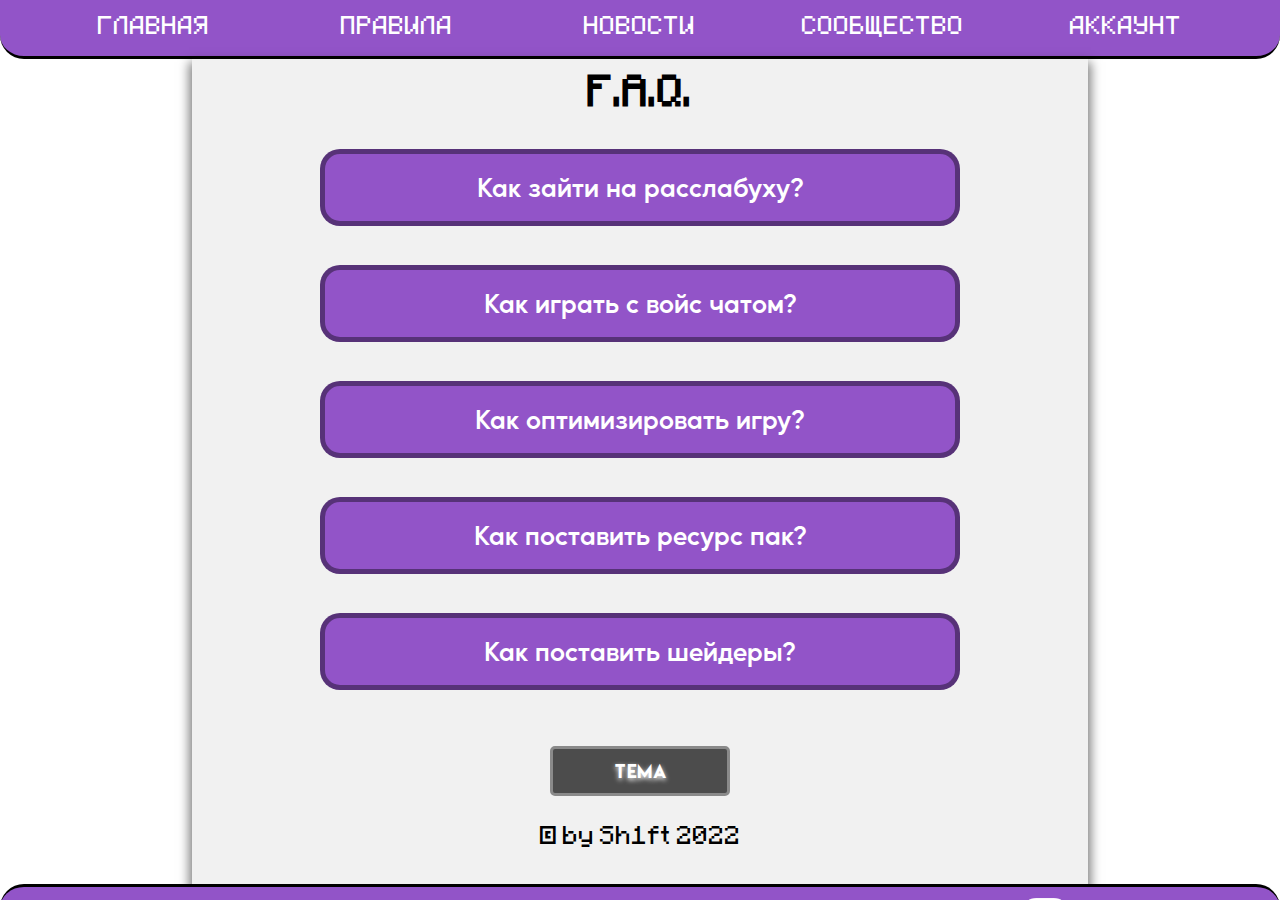
==== commit f85caf66: "Update 12.07.2022 17:53" ====
--- a/faq.html
+++ b/faq.html
@@ -3,7 +3,7 @@
 <head>
     <meta charset="utf-8">
     <title>Вопросы на Ответы</title>
-    <link rel="stylesheet" href="styles3.css">
+    <link rel="stylesheet" href="styles4.css">
     <link rel="shortcut icon" href="/images/domoi.jpg" type="image/jpg">
 </head>
 <body>
@@ -13,7 +13,7 @@
             <a class='domoi bashnya' href='index.php'>ГЛАВНАЯ</a>
             <a class="rules bashnya" href='rules.html'>ПРАВИЛА</a>
             <a class="news bashnya" href='news.html'>НОВОСТИ</a>
-            <a class="trading bashnya" href='trading.html'>ТРЕЙДИНГ</a>
+            <a class="trading bashnya" href='community.php'>СООБЩЕСТВО</a>
             <a class="account bashnya" href='account.php'>АККАУНТ</a>
         </div>
     </header>
@@ -21,16 +21,40 @@
         <div class="div_news">
             <h2 style="margin-bottom: 1.1em">F.A.Q.</h2>
             <div style="margin:0 0">
-                <h3 style="margin-bottom: 1.8em; text-align: center;"><a href="faq/how_to_join.html" class="afaq">Как зайти на расслабуху?</a></h3>
-                <h3 style="margin-bottom: 1.8em; text-align: center;"><a href="faq/how_to_voice.html" class="afaq">Как играть с войс чатом?</a></h3>
-                <h3 style="margin-bottom: 1.8em; text-align: center;"><a href="faq/how_to_optimize.html" class="afaq">Как оптимизировать игру?</a></h3>
-                <h3 style="margin-bottom: 1.8em; text-align: center;"><a href="faq/how_to_resource-pack.html" class="afaq">Как поставить ресурс пак?</a></h3>
-                <h3 style="margin-bottom: 1.8em; text-align: center;"><a href="faq/how_to_shaders.html" class="afaq">Как поставить шейдеры?</a></h3>
-
-                <button class='toggle-theme btn_theme' style='margin-top: 14em;'>Тема</button>
-                <div class='nobody_hears_u_div'>
-                    <p class='grey59_down'><a class='sh1ft' href="https://vk.com/sh1ft_yt"> &#169; by Sh1ft 2022</a></p>
+                <div class="button_faq_div">
+                    <form action="faq/how_to_join.html">
+                        <button style="margin-bottom: 1.8em; text-align: center;" class="afaq">Как зайти на расслабуху?</button>
+                        </br>
+                    </form>
                 </div>
+                <div class="button_faq_div">
+                    <form action="faq/how_to_voice.html">
+                        <button style="margin-bottom: 1.8em; text-align: center;" class="afaq">Как играть с войс чатом?</button>
+                        </br>
+                    </form>
+                </div>
+                <div class="button_faq_div">
+                    <form action="faq/how_to_optimize.html">
+                        <button style="margin-bottom: 1.8em; text-align: center;" class="afaq">Как оптимизировать игру?</button>
+                        </br>
+                    </form>
+                </div>
+                <div class="button_faq_div">
+                    <form action="faq/how_to_resource-pack.html">
+                        <button style="margin-bottom: 1.8em; text-align: center;" class="afaq">Как поставить ресурс пак?</button>
+                        </br>
+                    </form>
+                </div>
+                <div class="button_faq_div">
+                    <form action="faq/how_to_shaders.html">
+                        <button style="margin-bottom: 1.8em; text-align: center;" class="afaq">Как поставить шейдеры?</button>
+                        </br>
+                    </form>
+                </div>
+            </div>
+            <button class='toggle-theme btn_theme' style='margin-top: 1em;'>Тема</button>
+            <div class='nobody_hears_u_div'>
+                <p class='grey59_down'><a class='sh1ft' href="https://vk.com/sh1ft_yt"> &#169; by Sh1ft 2022</a></p>
             </div>
         </div>
     </main>
@@ -42,7 +66,7 @@
         </div>
     </footer>
 </div>
-<script type="text/javascript" src="main.js"></script>
+<script type="text/javascript" src="main1.js"></script>
 <script type="text/javascript" src="theme.js"></script>
 </body>
 </html>--- a/styles4.css
+++ b/styles4.css
@@ -0,0 +1,2644 @@
+/*
+███████████████████████
+█────███────██───██───█
+█─██──██─██─██─████─███
+█────███────██───██───█
+█─██──██─██─████─██─███
+█────███─██─██───██───█
+███████████████████████*/
+/*ЭТО БАЗА ЭТО БАЗА ЭТО БАЗА ЭТО БАЗА ЭТО БАЗА ЭТО БАЗА ЭТО БАЗА ЭТО БАЗА ЭТО БАЗА ЭТО БАЗА ЭТО БАЗА ЭТО БАЗА ЭТО БАЗА */
+
+html, body {
+    overflow: hidden;
+
+    height: 100%;
+    margin-top: 0;
+    margin-left:0;
+    margin-right:0;
+    margin-bottom:0;
+
+    scrollbar-color: #6969dd #e0e0e0;
+    scrollbar-width: thin;
+    /*ФОН ФОН ФОН ФОН ФОН ФОН ФОН ФОН ФОН ФОН ФОН ФОН ФОН ФОН ФОН ФОН ФОН ФОН ФОН ФОН ФОН ФОН ФОН ФОН ФОН */
+    /*background-color: #E4FBFF;*/
+
+    
+}
+
+.page {
+    min-height: 100%;
+    display: flex;
+    flex-direction: column;
+
+    background-image: url(images/background/1.png);
+
+    background-attachment: fixed;
+    background-position: center;
+    background-repeat: no-repeat;
+    background-size: cover;
+}
+
+.main {
+    flex: 1 1 auto;
+}
+
+
+
+
+
+
+
+
+
+
+
+
+
+
+
+/*
+█████████████████████████████████
+█───██────██────██────██─████─███
+█─████─██─██─██─██─██─██─████─███
+█───██─█████────██─██─██─████─███
+███─██─██─██─█─███─██─██─████─███
+█───██────██─█─███────██───██───█
+█████████████████████████████████*/
+.page {
+  max-height: 10em;
+  padding: 1em;
+  overflow-y: auto;
+  direction: ltr;
+}
+.page::-webkit-scrollbar {
+  width: auto;
+  height: auto;
+}
+
+.page::-webkit-scrollbar-track {
+  border-radius: 0;
+}
+
+.page::-webkit-scrollbar-thumb {
+  border-radius: 100px;
+  border: 5px solid transparent;
+  background-clip: content-box;
+  background-color: white;
+}
+
+.page {
+  box-sizing: border-box;
+}
+
+.page {
+    margin: 0 0;
+    padding: 0 0;
+}
+
+
+
+
+
+
+.page_index::-webkit-scrollbar-track {
+
+    background-color: #5ca3ff;
+
+}
+
+.page_rules::-webkit-scrollbar-track {
+
+    background-color: #ff213b;
+
+}
+
+.page_news::-webkit-scrollbar-track {
+
+    background-color: #9254C8;
+    
+}
+
+.page_trading::-webkit-scrollbar-track {
+
+    background-color:#ff70cf;
+    
+}
+
+.page_account::-webkit-scrollbar-track {
+
+    background-color: #48ff45;
+    
+}
+
+
+
+
+
+
+
+
+
+
+
+
+
+
+/*
+████████████████████████████
+█───██─██─██───██────██────█
+██─███──█─███─███─██─██─██─█
+██─███─█──███─███────██─██─█
+██─███─██─███─███─█─███─██─█
+█───██─██─███─███─█─███────█
+████████████████████████████
+*/
+/*ИНТРО ИНТРО ИНТРО ИНТРО ИНТРО ИНТРО ИНТРО ИНТРО ИНТРО ИНТРО ИНТРО ИНТРО ИНТРО ИНТРО ИНТРО ИНТРО ИНТРО ИНТРО */
+header div.intro {
+    background-color: #2f92b7;
+
+    color: #f5eee0;
+    font-size:25px;
+    
+    border-bottom: 8px solid #DDDDDD;
+    border-radius: 0 0 1.5em 1.5em;
+
+    overflow:hidden;
+
+    transition: height 0.5s ease;
+
+    box-shadow: 0 -210px 100px -100px #e89c87 inset; /*PURPLE PURPLE PURPLE PURPLE PURPLE PURPLE PURPLE PURPLE PURPLE */
+
+    width: 100%;
+    height: auto;
+}
+
+h1.RASSLABUHA {
+
+    font-size: 4em;
+    text-align: center;
+    padding-top: 0.1em;
+    padding-bottom:0;
+    margin-top: 0;
+    margin-left:0;
+    margin-right:0;
+    margin-bottom:0;
+ 
+    font-family: "minecraft";
+    font-size: 5EM;
+    /*-webkit-text-stroke: 4px #000000;*/
+    text-shadow: 0px 19px 0px #272d43;
+
+}
+
+h2.IP {
+    font-size: 3em;
+    text-align: center;
+    padding-top: 0.6em;
+    padding-bottom:0.6em;
+    margin-top: 0em;
+    margin-left:0em;
+    margin-right:0em;
+    margin-bottom:0em;
+ 
+    font-family: "minecraft";
+    font-size: 2em;
+    /*text-shadow: 0px 7px 2px #2A7FFF;
+
+    6EDCD9*/
+}
+
+
+
+
+
+
+
+
+
+
+
+
+/*
+███████████████████████████████████
+█─██─██───██────██────███───██────█
+█─██─██─████─██─██─██──██─████─██─█
+█────██───██────██─██──██───██────█
+█─██─██─████─██─██─██──██─████─█─██
+█─██─██───██─██─██────███───██─█─██
+███████████████████████████████████*/
+/*ШАПКА ШАПКА ШАПКА ШАПКА ШАПКА ШАПКА ШАПКА ШАПКА ШАПКА ШАПКА ШАПКА ШАПКА ШАПКА ШАПКА ШАПКА ШАПКА ШАПКА ШАПКА */
+
+
+
+header div.subsections_only_main {
+    background-color: #2f92b7;
+
+    padding-top: 0.69em;
+    padding-left:2em;
+    padding-right:2em;
+    padding-bottom:0.69em;
+    
+    width: auto;
+    
+    line-height: 2em;
+    
+    text-align: center;
+
+    vertical-align: middle;
+}
+
+header div.bashnya {
+    background-color: #332FD0;
+
+    padding-top: 0.69em;
+    padding-left:2em;
+    padding-right:2em;
+    padding-bottom:0.69em;
+    
+    width: auto;
+    
+    line-height: 2em;
+    
+    text-align: center;
+    
+
+    border-bottom: 3px solid black; 
+    border-radius: 0 0 1.5em 1.5em;
+
+    vertical-align: middle;
+}
+
+
+
+
+
+
+/*header a.domoi{
+    float:left; 
+    width:20%;
+    text-align: center;
+}
+
+header img.domoi { 
+    width:30px;
+    height:30px;
+}
+*/
+header a.domoi {
+    float:left; 
+    width:20%;
+    text-align: center;
+}
+
+header a.rules {
+    float:left; 
+    width:20%;
+    text-align: center;
+}
+
+header a.news {
+    float:left; 
+    width:20%;
+    text-align: center;
+}
+
+header a.trading {
+    float:left; 
+    width:20%;
+    text-align: center;
+}
+
+header a.account {
+    display: inline-block;
+    width:20%;
+    text-align: center;
+}
+
+header a {
+    font-size: 1.3em;
+    font-family: "minecraft";
+    color: white;
+    text-decoration: none;
+    transition: 0.3s linear;
+    border-radius: 0.3em 0.3em 0.3em 0.3em;
+}
+
+header a:hover {
+    /*background-color:#9254c8;*/
+    background-color: white;
+    color: black;
+}
+
+/*ПРИЛИПАЮЩИЙ ХЕДЕР ПРИЛИПАЮЩИЙ ХЕДЕР ПРИЛИПАЮЩИЙ ХЕДЕР ПРИЛИПАЮЩИЙ ХЕДЕР ПРИЛИПАЮЩИЙ ХЕДЕР ПРИЛИПАЮЩИЙ ХЕДЕР ПРИЛИПАЮЩИЙ ХЕДЕР ПРИЛИПАЮЩИЙ ХЕДЕР */
+
+.header_fixed {
+    width: 100%;
+    height: auto;
+    position: fixed;
+    top: 0;
+    background-color: red;
+
+    animation-name: show_header;
+    animation-duration: 1s;
+}
+
+.intro {
+    width: 100%;
+    height: auto;
+    
+
+    background-color: #E4FBFF;
+
+    animation-name: show_header;
+    animation-duration: 1s;
+}
+
+@keyframes show_header{
+    0%{
+        opacity: 0;
+        top: -100px;
+
+    }
+   50%{
+        opacity: 1;
+        top: 68px;
+    }
+    100%{
+        position: unset;
+    }
+}
+
+.header {
+    width: 100%;
+    height: auto;
+
+    animation-name: show_header;
+    animation-duration: 1s;
+}
+
+@keyframes show_header{
+    0%{
+        opacity: 0;
+        top: -100px;
+
+    }
+   50%{
+        opacity: 1;
+        top: 68px;
+    }
+    100%{
+        position: unset;
+    }
+}
+
+
+
+
+
+
+
+
+
+
+
+
+
+
+
+
+
+
+
+
+
+
+
+
+/*
+████████████████████████
+█─███──█────██───██─██─█
+█──█───█─██─███─███──█─█
+█─█─█──█────███─███─█──█
+█─███──█─██─███─███─██─█
+█─███──█─██─██───██─██─█
+████████████████████████*/
+/*MAIN MAIN MAIN MAIN MAIN MAIN MAIN MAIN MAIN MAIN MAIN MAIN MAIN MAIN MAIN MAIN MAIN MAIN MAIN MAIN MAIN MAIN MAIN */
+main {
+    width:100%;
+
+    background-color: white;
+}
+
+main  {
+    width: 70%;
+    display: block;
+    margin: 0 auto;
+
+    /*box-shadow: 0 5px 10px hsl(0deg 0% 39% / 50%);*/
+    box-shadow: 0 6px 10px 3px rgba(0,0,0,.5);
+    background-color: white;
+
+}
+
+main div {
+    margin-left: 3em;
+    margin-right: 3em;
+}
+
+
+
+/*??????*/
+
+main  {
+    padding-top: 1em;
+    padding-bottom: 1em;
+}
+
+main div {
+    padding-top: 0;
+    padding-bottom: 0;
+    margin-top: 0;
+    margin-bottom: 0;
+}
+
+main div h2 {
+    text-align: center;
+    margin-top: 0;
+
+    font-family: "minecraft";
+    font-size: 2.2em;
+}
+
+main div p {
+    font-family: "Mustica";
+    font-size: 1.3em;
+}
+
+main div h3 {
+    margin-top: 0;
+
+    font-family: "minecraft";
+    font-size: 1.6em;
+}
+
+main div ul {
+    list-style-type: square;
+    font-family: "Mustica";
+    font-size: 1.3em;
+}
+
+main div li {
+    margin-top: 0.2em;
+}
+
+main div li.first_li {
+    margin-bottom: 0.2em;
+}
+
+b {
+    font-family: "minecraft";
+    font-size: 0.9em;
+}
+
+p.newspaper {
+    margin-top: 0.4em;
+}
+
+
+
+
+
+
+
+
+
+
+
+
+
+
+
+.main_page_season_4_h1 {
+    color:#f5eee0;
+    font-family: "Mustica";
+    text-align: center;
+    font-size: 4em;
+}
+.main_page_season_4_season_img {
+    width: 100%;
+    height: auto;
+    max-width: 70em;
+
+    display: block;
+    margin-left: auto;
+    margin-right: auto
+}
+
+
+
+
+
+
+
+
+
+
+
+
+
+
+
+
+
+
+
+
+
+/*
+█████████████████████████████████████
+█────█───█───█─██─█────█───█───█────█
+█─██─█─███─███─██─█─██─██─██─███─██─█
+█────█───█─███─█──█─█████─██───█────█
+█─████─███─███──█─█─██─██─██─███─████
+█─████───█─███─██─█────██─██───█─████
+█████████████████████████████████████
+███████████████████████████████
+█────█────█────█────███──█─████
+█─██─█─██─█─██─█─██─██─█─█─████
+█─██─█────█────█─██─█─██─█────█
+█─██─█─██─█─████─██─█─██─█─██─█
+█─██─█─██─█─████────█─██─█────█
+███████████████████████████████*/
+
+
+/* Базовый стиль формы */
+.select_bank {
+    margin-left: 0;
+    margin-bottom: 1em;
+}
+.select_input {
+
+}
+.select_label {
+    font-family: "MonumentumE_Ultrabold";
+
+}
+
+.select_bank_btn {
+    display: inline-block;
+    margin-right: 10px;
+    background-color: white;
+}
+.select_bank_btn input[type=radio] {
+    display: none;
+}
+.select_bank label {
+    display: inline-block;
+    cursor: pointer;
+    padding: 0px 15px;
+    line-height: 34px;
+    border: 1px solid #999;
+    border-radius: 6px;
+    user-select: none;
+}
+
+/* Checked */
+.select_bank input[type=radio]:checked + label {
+    background: #bebebe;
+    color: black;
+}
+
+/* Hover */
+.select_bank label:hover {
+    color: #bebebe;
+    background-color: white;
+}
+
+/* Disabled */
+.select_bank input[type=radio]:disabled + label {
+    background: #efefef;
+    color: #666;
+}
+
+
+
+
+
+
+
+
+select.regauth {
+    border: 1px solid rgba(0,0,0,.2);
+    border-radius: 23px;
+    box-shadow: 0 0 10px 3px rgba(0,0,0,.5);
+
+    margin: 0 auto;
+    max-width: 95%;
+    padding: 30px 30px 6px 30px;
+    background: #66ff76;
+    overflow: hidden;
+
+    transition: 0.4s linear;
+}
+
+form.regauth {
+    border: 1px solid rgba(0,0,0,.2);
+    border-radius: 23px;
+    box-shadow: 0 0 10px 3px rgba(0,0,0,.5);
+
+    margin: 0 auto;
+    max-width: 95%;
+    padding: 30px 30px 6px 30px;
+    background: #66ff76; 
+    overflow: hidden; 
+
+    transition: 0.4s linear;
+}
+
+/* Поля ввода */
+input.regauth {
+    width: 95%;
+    height: 47px;
+    border: 1px solid white;
+    border-radius: 4px;
+
+    font-family: 'Mustica';
+    font-size:18px;
+    font-weight: 300;    
+
+    padding-left:20px;
+    padding-right:20px;
+    margin-bottom:20px;
+
+    color: black;
+
+    transition: 0.3s linear;
+}
+
+input.regauth:focus, textarea.regauth:focus { 
+    background-color: #4c4c4c;
+
+
+    overflow: hidden; 
+    color: white;
+}
+
+
+/* Стили для кнопки отправить */
+.btn_regauth {
+    margin-bottom: 0.5em;
+
+    left: 50%;
+    position: relative;
+    width: 180px;
+    height: 50px;
+
+    border-radius: 10px;
+    border: 3px solid #d6d6d6;
+
+    font-family: 'lemonmilk';
+    font-size: 1.1em;
+    color: black;
+    background: white;
+
+    text-shadow: #4c4c4c 0 2px 3px;
+
+    transition: 0.3s linear;
+    transform: translate(-50%, 0);
+}
+
+
+
+.btn_regauth:hover {
+    background: #4c4c4c;
+    color: white;
+    text-shadow: white 0 2px 5px;
+
+    border-radius: 5px;
+    border: 3px solid #8a8a8a;
+ }
+
+.btn_regauth_card_create {
+    margin-bottom: 0.5em;
+
+    left: 50%;
+    position: relative;
+    width: 300px;
+    height: 50px;
+
+    border-radius: 10px;
+    border: 3px solid #d6d6d6;
+
+    font-family: 'lemonmilk';
+    font-size: 1.1em;
+    color: black;
+    background: white;
+
+    text-shadow: #4c4c4c 0 2px 3px;
+
+    transition: 0.3s linear;
+    transform: translate(-50%, 0);
+}
+
+
+
+.btn_regauth_card_create:hover {
+    background: #4c4c4c;
+    color: white;
+    text-shadow: white 0 2px 5px;
+
+    border-radius: 5px;
+    border: 3px solid #8a8a8a;
+}
+
+.forgot_pass_a {
+    text-decoration: none;
+}
+
+.forgot_pass_p:hover {
+    color: black;
+}
+
+.forgot_pass_p {
+    text-align: center;
+    margin-top:0.2em;
+    color: white;
+    transition: 0.3s linear;
+}
+
+.btn_regauth_email {
+    margin-bottom: 0.5em;
+
+    left: 50%;
+    position: relative;
+    width: 400px;
+    height: 50px;
+
+    border-radius: 10px;
+    border: 3px solid #d6d6d6;
+
+    font-family: 'lemonmilk';
+    font-size: 1.1em;
+    color: black;
+    background: white;
+
+    text-shadow: #4c4c4c 0 2px 3px;
+
+    transition: 0.3s linear;
+    transform: translate(-50%, 0);
+}
+
+
+
+.btn_regauth_email:hover {
+    background: #4c4c4c;
+    color: white;
+    text-shadow: white 0 2px 5px;
+
+    border-radius: 5px;
+    border: 3px solid #8a8a8a;
+}
+
+
+
+.container {
+    overflow: hidden;
+    /*background-color: white;*/
+}
+
+.admin_ban {
+    width: 388px;
+    /*background: red;*/
+    float: left;
+    min-height: 100%;
+
+    margin-left: 0.1em;
+    margin-right: 0.1em;
+}
+.admin_pardon {
+    /*background: green;*/
+    width: 388px;
+    min-height: 100%;
+    float: left;
+
+    margin-left: 1em;
+    margin-right: 1em;
+}
+.admin_money {
+    width: 388px;
+    min-height: 100%;
+    float: left;
+    /*background: blue;*/
+
+    margin-left: 0.1em;
+    margin-right: 0.1em;
+
+}
+
+.profile_avatarka {
+    float: left;
+    width: 416px;
+    /*background-color: green;*/
+
+    margin-left: 0;
+    margin-right: 0;
+}
+
+.profile_text {
+    padding-left: 416px;
+    /*background-color: aqua;*/
+    margin-left: 0;
+    margin-right: 0;
+}
+
+
+.profile_avatarka_ava {
+    margin: 0 0;
+}
+
+.profile_avatarka_upload {
+    margin: 0 0;
+}
+
+.profile_text_nick {
+    margin-left: 1em;
+}
+/*form.regauth_in {
+    border: 1px solid rgba(0,0,0,.2);
+    border-radius: 25px;
+    box-shadow: 0 0 10px 3px rgba(0,0,0,.5);
+
+    margin: 0 auto;
+    background: #66ff76; 
+    width: 200px;
+
+    transition: 0.4s linear;
+}
+
+/* Поля ввода 
+input.regauth_in {
+    width: 95%;
+    height: 47px;
+    border: 1px solid white;
+    border-radius: 4px;
+
+    font-family: 'Mustica';
+    font-size:18px;
+    font-weight: 300;    
+
+    padding-left:20px;
+    padding-right:20px;
+    margin-bottom:20px;
+
+    color: black;
+
+    transition: 0.3s linear;
+}
+
+input.regauth_in:focus, textarea.regauth_in:focus { 
+    background-color: #4c4c4c;
+
+    overflow: hidden; 
+    color: white;
+}
+
+
+ Стили для кнопки отправить 
+div.container_ava {
+    width: 5em;
+}
+
+input.regauth_in {
+    margin-bottom: 0.5em;
+
+    left: 50%;
+    position: relative;
+    width: 180px;
+    height: 50px;
+
+    border-radius: 10px;
+    border: 3px solid #d6d6d6;
+
+    font-family: 'lemonmilk';
+    font-size: 1.1em;
+    color: black;
+    background: white;
+
+    text-shadow: #4c4c4c 0 2px 3px;
+
+    transition: 0.3s linear;
+    transform: translate(-50%, 0);
+}
+
+
+
+input.regauth_in:hover {
+    background: #4c4c4c;
+    color: white;
+    text-shadow: white 0 2px 5px;
+
+    border-radius: 5px;
+    border: 3px solid #8a8a8a;
+ }
+*/
+
+input.regauth2 {
+    font-size: 3.5em;
+    height: 1.2em;
+    border-radius: 20px;
+
+    background-color: #646465;
+    color: white;
+}
+
+form.regauth2 {
+    padding: 0em 0em 0em 0em;
+    border: 7px solid rgba(0,0,0,.4);
+    border-radius: 23px;
+}
+
+
+select.regauth2 {
+    border: 1px solid rgba(0,0,0,.2);
+    border-radius: 23px;
+    box-shadow: 0 0 10px 3px rgba(0,0,0,.5);
+
+    margin: 0 auto;
+    max-width: 95%;
+    padding: 30px 30px 6px 30px;
+    background: #66ff76;
+    overflow: hidden;
+
+    transition: 0.4s linear;
+}
+
+
+/* Поля ввода */
+input.regauth2 {
+    width: 100%;
+    font-family: 'Mustica';
+    transition: 0.3s linear;
+
+    color: white;
+}
+
+input.regauth2:focus, textarea.regauth2:focus {
+    background-color: #4c4c4c;
+
+    overflow: hidden;
+    color: #ffffff;
+}
+input.regauth2::placeholder {
+    color: #a1a1a1;
+}
+
+
+
+
+
+
+
+
+
+div.account_achiv{
+    font-size: 1.6em;
+    height: 5em;
+    border-radius: 20px;
+    width: 50%;
+    float:left;
+
+    background-color: #646465;
+    color: white;
+
+    padding: 0em 0em 0em 0em;
+    border: 7px solid rgba(0,0,0,.4);
+    border-radius: 23px;
+
+
+    display: flex;
+    flex-direction: row;
+
+    margin-right: 7px;
+}
+
+
+
+div.account_money {
+    font-size: 1.6em;
+    height: 5em;
+    border-radius: 20px;
+    width: 50%;
+    float: right;
+
+    background-color: #646465;
+    color: white;
+
+    padding: 0em 0em 0em 0em;
+    border: 7px solid rgba(0,0,0,.4);
+    border-radius: 23px;
+
+    margin-right: 0em;
+    display: flex;
+    flex-direction: row-reverse;
+
+    margin-left: 7px;
+}
+
+.achiv_and_money{
+    margin: 0 0;
+    height: 1px;
+    margin-left: 14px;
+    margin-right: 0px;
+
+    margin: 0 0;
+
+    margin-left: 14px;
+    margin-right: 0px;
+    display: flex;
+    flex-wrap: nowrap;
+}
+
+
+
+
+
+
+
+
+
+
+
+
+
+input.regauth3 {
+    font-size: 1.6em;
+    height: 1.5em;
+    border-radius: 20px;
+
+    background-color: #646465;
+    color: white;
+}
+
+form.regauth3 {
+    padding: 0em 0em 0em 0em;
+    border: 7px solid rgba(0,0,0,.4);
+    border-radius: 23px;
+}
+
+
+select.regauth3 {
+    border: 1px solid rgba(0,0,0,.2);
+    border-radius: 23px;
+    box-shadow: 0 0 10px 3px rgba(0,0,0,.5);
+
+    margin: 0 auto;
+    max-width: 95%;
+    padding: 30px 30px 6px 30px;
+    background: #66ff76;
+    overflow: hidden;
+
+    transition: 0.4s linear;
+}
+
+
+/* Поля ввода */
+input.regauth3 {
+    width: 100%;
+    font-family: 'Mustica';
+    transition: 0.3s linear;
+
+    color: white;
+}
+
+input.regauth3:focus, textarea.regauth3:focus {
+    background-color: #4c4c4c;
+
+    overflow: hidden;
+    color: #ffffff;
+}
+input.regauth3::placeholder {
+    color: #a1a1a1;
+}
+
+
+
+
+
+
+
+
+
+
+
+
+
+
+
+form.input_submit {
+
+
+    border-radius: 23px;
+    border: 8px solid rgba(0,0,0,.4);
+
+    margin: 0 auto;
+    max-width: 100%;
+    padding: 30px 30px 6px 30px;
+    background: #66ff76;
+    overflow: hidden;
+
+    transition: 0.2s linear;
+}
+
+
+form.input_submit_ava_upload {
+    border-radius: 23px;
+    border: 8px solid rgba(0,0,0,.4);
+
+    margin: 0 auto;
+    max-width: 100%;
+    padding: 30px 30px 6px 30px;
+    background-color: var(--btn_theme_ava_upload_button);
+    overflow: hidden;
+
+    transition: 0.2s linear;
+
+    height: 4em;
+}
+
+input[type="file" i] {
+
+    background-color: var(--btn_theme_ava_uplaod_section);
+    border: 3px solid rgba(0,0,0,.4);
+    border-radius: 23px;
+
+}
+
+/* Поля ввода */
+input.input_submit {
+    width: 100%;
+    height: 47px;
+
+    border: 4px solid #424242;
+    border: var(--btn_theme_ava_upload_button_accept);
+
+    border-radius: 4px;
+
+    font-family: 'Mustica';
+    font-size:18px;
+    font-weight: 300;    
+
+    padding-left:20px;
+    padding-right:20px;
+    margin-bottom:20px;
+
+    color: #2d2d2d;
+
+    transition: 0.2s linear;
+
+    background-color: var(--btn_theme_ava_upload_button_accept_background_main);
+}
+
+input.input_submit:hover, textarea:focus {
+
+
+    background-color: var(--btn_theme_ava_upload_button_accept_hover);
+
+    overflow: hidden; 
+    color: white;
+}
+
+
+
+
+
+
+
+
+
+
+
+
+
+
+
+
+
+
+
+
+
+
+
+
+
+
+
+
+
+
+
+
+
+
+
+
+
+/*
+██████████████████████████████████████████
+█─██─██────██───█───█─██─█────█──█──█─██─█
+█─██─██─██──█─████─██─██─█─██─██───██─██─█
+█─██─██────██───██─██────█────███─███─█──█
+█─██─██─██──█─████─██─██─██─█─██───██──█─█
+█─────█────██───██─██─██─██─█─█──█──█─██─█
+██████████████████████████████████████████*/
+
+b.news_b {
+    font-size: 1.45em;
+}
+
+.crimson {
+    color: #d62727;
+}
+b.crimson {
+    color: #d62727;
+}
+
+
+
+.skyblue {
+    color: #0ab6ff;
+}
+b.skyblue {
+    color: #0ab6ff;
+}
+
+
+.green {
+    color: #0eff0a;
+}
+b.green {
+    color: #0eff0a;
+}
+
+
+.goldrush {
+    color: var(--goldrush);
+}
+b.goldrush {
+    color: var(--goldrushb); 
+}
+
+
+
+.grey59 {
+    color: grey;
+}
+i.grey59 {
+    text-decoration: none;
+    color: grey;   
+}
+.grey59_down {
+    color: var(--grey59_down);
+    font-family: "minecraft";
+    text-align: center;
+}
+
+
+
+
+
+
+
+
+
+
+
+
+
+
+
+
+
+
+
+
+
+
+
+
+
+
+/*
+██████████████████████████████
+█───█───█─███─█─██─█────█────█
+██─██─███──█──█─██─█─██─█─██─█
+██─██───█─█─█─█────█────█────█
+██─██─███─███─█─██─█─██─██─█─█
+██─██───█─███─█─██─█─██─██─█─█
+██████████████████████████████
+████████████████████
+█───█───█─███─█────█
+██─██─███──█──█─██─█
+██─██───█─█─█─█────█
+██─██─███─███─█─██─█
+██─██───█─███─█─██─█
+████████████████████
+*/
+
+.sh1ft {
+    transition: 0.3s linear;
+   text-decoration: none;
+   color: var(--sh1ft_color);
+}
+
+.sh1ft:hover {
+    color: var(--sh1ft_color_anim);
+}
+
+
+.main {
+    transition: 0.2s linear;
+    background-color: var(--main-bg);
+    color: var(--text);
+}
+
+:root {
+    --main-bg: #f1f1f1;
+    --text: black;
+    --goldrush: #fa0;
+    --goldrushb: #fa0;
+    --grey59_down: #7d7d7d;
+    --sh1ft_color: black;
+    --sh1ft_color_anim: #7d7d7d;
+
+    --btn_theme_background: #4c4c4c;
+    --btn_theme_color: white;
+    --btn_theme_text_shadow: white 0 2px 5px;
+    --btn_theme_border_radius: 5px;
+    --btn_theme_border: 3px solid #8a8a8a;
+
+    --btn_theme_background_r: white;
+    --btn_theme_color_r: #000000;
+    --btn_theme_text_shadow_r: #4c4c4c 0 2px 3px;
+    --btn_theme_text_shadow_rs: black 0 2.5px 2px;
+    --btn_theme_border_radius_r: 10px;
+    --btn_theme_border_r: 3px solid #d6d6d6;
+
+
+
+
+    --btn_theme_ava_upload_button: #d7d7d7;
+    --btn_theme_ava_uplaod_section: #9b9b9b;
+
+    --btn_theme_ava_upload_button_accept: 4px solid #808080;
+    --btn_theme_ava_upload_button_accept_hover: #4c4c4c;
+
+    --btn_theme_ava_upload_button_accept_background_main: #bdbdbd;
+}
+
+:root[data-theme='dark'] {
+    --main-bg: #4c4c4c ;
+    --text: white;  
+    --goldrush: #ffb700;
+    --goldrushb: #ffb700;
+    --grey59_down: #dbdbdb;
+    --sh1ft_color: #dbdbdb;
+    --sh1ft_color_anim: white;
+
+    --btn_theme_background: white;
+    --btn_theme_color: #000000;
+    --btn_theme_text_shadow: #4c4c4c 0 2px 3px;
+    --btn_theme_border_radius: 10px;
+    --btn_theme_border: 3px solid #d6d6d6;
+
+    --btn_theme_background_r: #4c4c4c;
+    --btn_theme_color_r: #ffffff;
+    --btn_theme_text_shadow_r: white 0 2px 5px;
+    --btn_theme_text_shadow_rs: black 0 2.5px 2px;
+    --btn_theme_border_radius_r: 5px;
+    --btn_theme_border_r: 3px solid #8a8a8a;
+
+
+
+
+
+    --btn_theme_ava_upload_button: #656565;
+    --btn_theme_ava_uplaod_section: #494949;
+
+    --btn_theme_ava_upload_button_accept: 4px solid #424242;
+    --btn_theme_ava_upload_button_accept_hover: #4c4c4c;
+
+    --btn_theme_ava_upload_button_accept_background_main: #696969;
+}
+
+.btn_theme {
+    margin-bottom: 0.5em;
+
+    left: 50%;
+    position: relative;
+    width: 180px;
+    height: 50px;
+
+    font-family: 'lemonmilk';
+    font-size: 1.1em;
+
+    color: var(--btn_theme_color);
+    background: var(--btn_theme_background);
+    text-shadow: var(--btn_theme_text_shadow);
+
+    border-radius: var(--btn_theme_border_radius);
+    border: var(--btn_theme_border);
+
+    transition: 0.2s linear;
+    transform: translate(-50%, 0);
+}
+
+
+
+.btn_theme:hover {
+    background: var(--btn_theme_background_r);
+    color: var(--btn_theme_color_r);
+    text-shadow: var(--btn_theme_text_shadow_r);
+
+    border-radius: 4px;
+    border: var(--btn_theme_border_r);
+ }
+
+.toggle-theme {
+
+}
+
+
+.btn_theme_exit {
+    margin-bottom: 0.5em;
+    margin-top: 0.4em;
+
+
+    width: 416px;
+    height: 70px;
+
+    border: 8px solid rgba(0,0,0,.4);
+
+    font-family: 'lemonmilk';
+    font-size: 1.4em;
+
+    color: var(--btn_theme_color);
+    background: #66ff76;
+    text-shadow: none;
+
+    border-radius: 20px;
+
+
+    transition: 0.2s linear;
+
+
+}
+
+
+
+.btn_theme_exit:hover {
+    transition: 0.2s linear;
+    background: #66ff76;
+    color: var(--btn_theme_color_r);
+    text-shadow: var(--btn_theme_text_shadow_rs);
+
+    border-radius: 18px;
+
+    border: 8px solid rgba(0,0,0,.4);
+ }
+
+ .profile_avatarka_exit {
+     margin-left: 0;
+ }
+
+
+
+
+
+.btn_bank_choose {
+    margin-bottom: 0.5em;
+    margin-top: 0.4em;
+
+
+    width: 10em;
+    height: 2em;
+
+    border: 8px solid rgba(0,0,0,.4);
+
+    font-family: 'lemonmilk';
+    font-size: 5em;
+
+    color: var(--btn_theme_color);
+    background: #db93ff;
+    text-shadow: none;
+
+    border-radius: 20px;
+
+
+    transition: 0.2s linear;
+
+
+}
+
+
+
+.btn_bank_choose:hover {
+    transition: 0.2s linear;
+    background: #ca63ff;
+    color: var(--btn_theme_color_r);
+    text-shadow: black 0 5px 10px;;
+
+    border-radius: 18px;
+
+    border: 8px solid rgba(0,0,0,.4);
+}
+
+
+
+
+
+
+
+
+
+
+.btn_theme_exit_dev {
+    margin-bottom: 0.5em;
+    margin-top: 0.4em;
+
+
+    width: 416px;
+    height: 70px;
+
+    border: 8px solid rgba(0,0,0,.4);
+
+    font-family: 'lemonmilk';
+    font-size: 1.4em;
+
+    color: var(--btn_theme_color);
+    background: #ffd466;
+    text-shadow: none;
+
+    border-radius: 20px;
+
+
+    transition: 0.2s linear;
+
+
+}
+
+
+
+.btn_theme_exit_dev:hover {
+    transition: 0.2s linear;
+    background: #ffcc4f;
+    color: var(--btn_theme_color);
+    text-shadow: var(--btn_theme_text_shadow_r);
+
+    border-radius: 18px;
+
+    border: 8px solid rgba(0,0,0,.4);
+}
+
+
+
+
+
+
+.btn_theme_exit_admin {
+    margin-bottom: 0.5em;
+    margin-top: 0.4em;
+
+
+    width: 416px;
+    height: 70px;
+
+    border: 8px solid rgba(0,0,0,.4);
+
+    font-family: 'lemonmilk';
+    font-size: 1.4em;
+
+    color: var(--btn_theme_color);
+    background: #9254C8;
+    text-shadow: none;
+
+    border-radius: 20px;
+
+
+    transition: 0.2s linear;
+
+
+}
+
+
+
+.btn_theme_exit_admin:hover {
+    transition: 0.2s linear;
+    background: #9254C8;
+    color: var(--btn_theme_color);
+    text-shadow: var(--btn_theme_text_shadow_rs);
+
+    border-radius: 18px;
+
+    border: 8px solid rgba(0,0,0,.4);
+}
+
+
+
+
+
+
+
+
+
+
+
+
+
+
+
+
+
+
+
+
+
+
+
+
+
+
+/*
+█████████████████████████████████
+█───██────██────██───██───██────█
+█─████─██─██─██─███─███─████─██─█
+█───██─██─██─██─███─███───██────█
+█─████─██─██─██─███─███─████─█─██
+█─████────██────███─███───██─█─██
+█████████████████████████████████*/
+/*ПОДВАЛ(ЯРИК?) ПОДВАЛ(ЯРИК?) ПОДВАЛ(ЯРИК?) ПОДВАЛ(ЯРИК?) ПОДВАЛ(ЯРИК?) ПОДВАЛ(ЯРИК?) ПОДВАЛ(ЯРИК?) ПОДВАЛ(ЯРИК?) ПОДВАЛ(ЯРИК?) */
+
+.footer_basement a.footer_youtube{
+    float:left; 
+    width:33.3333%;
+    text-align: center;
+}
+
+.footer_basement a.footer_discord {
+    float:left; 
+    width:33.3333%;
+    text-align: center;
+}
+
+.footer_basement a.footer_vk {
+    display: inline-block;
+    width:33.3333%;
+    text-align: center;
+}
+
+.footer_basement a.basement {
+    font-family: "minecraft";
+    color: white;
+    text-decoration: none;
+}
+
+
+footer div{
+    margin-left: 0;
+    margin-right: 0;
+
+    background-color: #2f92b7;;
+
+    padding-top: 0.69em;
+    padding-left:2em;
+    padding-right:2em;
+    
+    width: auto;
+    
+    line-height: 2em;
+    
+    text-align: center;
+    
+
+    border-top: 3px solid black; 
+    border-radius: 1.5em 1.5em 0 0;
+    
+
+    vertical-align: middle;    
+}
+
+/*СВЯЗКА ФУТЕР И ХЕДЕР СВЯЗКА ФУТЕР И ХЕДЕР СВЯЗКА ФУТЕР И ХЕДЕР СВЯЗКА ФУТЕР И ХЕДЕР СВЯЗКА ФУТЕР И ХЕДЕР СВЯЗКА ФУТЕР И ХЕДЕР СВЯЗКА ФУТЕР И ХЕДЕР */
+
+.footer_rules {
+
+    background-color: #ff213b;
+}
+
+.footer_news {
+
+    background-color: #9254C8;
+}
+
+.footer_trading {
+
+    background-color: #ff70cf;
+}
+
+.footer_account {
+
+    background-color: #66ff76;
+}
+
+
+
+
+
+
+header div.subsections_rules {
+
+    background-color: #ff213b;
+}
+
+header div.subsections_news {
+
+    background-color: #9254C8;
+}
+
+header div.subsections_trading {
+
+    background-color: #ff70cf;
+}
+
+header div.subsections_account {
+
+    background-color: #66ff76; 
+}
+
+
+
+
+
+
+
+
+.footer {
+    width: 100%;
+    height: auto;
+
+    animation-name: show_footer;
+    animation-duration: 1s;
+}
+
+@keyframes show_footer{
+    0%{
+        opacity: 0;
+        top: -100px;
+
+    }
+   50%{
+        opacity: 1;
+        top: 68px;
+    }
+    100%{
+        position: unset;
+    }
+}
+
+
+
+
+
+
+
+.youtube_img {
+    height: 42px;
+}
+
+.youtube_img:hover, .youtube_img:focus, .youtube_img:active {
+    background: url('images/social_credits/youtube_40px.png') no-repeat 50% 0%;
+}
+
+.youtube_img:hover img, .youtube_img:focus img, .youtube_img:active img {
+    background: transparent;
+    visibility: hidden;
+}
+
+.footer_youtube {
+    transition: background-color 0.3s linear;
+    border-radius: 0.3em 0.3em 0.3em 0.3em;
+}
+
+.footer_youtube:hover {
+   background-color: white;
+}
+
+
+
+
+
+.discord_img {
+    height: 42px;
+}
+
+.discord_img:hover, .discord_img:focus, .discord_img:active {
+    background: url('images/social_credits/discord_40px.png') no-repeat 50% 0%;
+}
+
+.discord_img:hover img, .discord_img:focus img, .youtube_img:active img {
+    background: transparent;
+    visibility: hidden;
+}
+
+.footer_discord {
+    transition: background-color 0.3s linear;
+    border-radius: 0.3em 0.3em 0.3em 0.3em;
+}
+
+.footer_discord:hover {
+   background-color: white;
+}
+
+
+
+
+
+.vk_img {
+    height: 42px;
+}
+
+.vk_img:hover, .vk_img:focus, .vk_img:active {
+    background: url('images/social_credits/vk_40px.png') no-repeat 50% 0%;
+}
+
+.vk_img:hover img, .vk_img:focus img, .vk_img:active img {
+    background: transparent;
+    visibility: hidden;
+}
+
+.footer_vk {
+    transition: background-color 0.3s linear;
+    border-radius: 0.3em 0.3em 0.3em 0.3em;
+}
+
+.footer_vk:hover {
+   background-color: white;
+}
+
+
+
+
+
+
+
+
+
+
+
+
+
+
+
+
+
+
+
+
+
+
+
+
+
+
+
+
+
+
+
+
+
+
+
+
+
+
+
+/*
+████████████████████████████████
+█────█─███─█─██─█────█─██─█─██─█
+█─██─█─███─█─██─█─████─█─██─██─█
+█─██─█─█─█─█─█──█────█──███─█──█
+█─██─█─█─█─█──█─█─██─█─█─██──█─█
+█────█─────█─██─█────█─██─█─██─█
+████████████████████████████████
+*/
+
+h1.errors {
+    text-align: center;
+    font-family: "Mustica";
+    font-size: 4em;
+    margin-bottom: 0.7em;
+    margin-top: 0.3em;
+}
+h2.errors {
+    text-align: center;
+    font-family: "Mustica";
+    font-size: 3em;
+    margin-top:0;
+    padding-top: 0;
+}
+
+.error_img_text {
+    text-align: center;
+}
+
+img.error_img {
+    height: 400px;
+    width: 400px;
+    border-radius: 50px;
+    display:block;
+    margin-left: auto;
+    margin-right: auto;
+    border: 8px solid rgba(0,0,0,.4);
+}
+
+.aerrors {
+    text-decoration: none;
+    color: #66ff76;
+    transition: 0.2s linear;
+}
+
+.aerrors:hover {
+    text-shadow: var(--btn_theme_text_shadow_r);
+}
+
+
+
+
+
+
+
+
+
+
+
+
+
+
+
+
+
+
+
+
+
+/*
+████████████████
+█───█────█────██
+█─███─██─█─██─██
+█───█────█─█──██
+█─███─██─█─██─██
+█─███─██─█─────█
+████████████████
+ */
+
+.afaq{
+    color:white;
+    background-color: #9254C8;
+    border: 5px solid rgba(0,0,0,.4);
+        border-radius: 20px;
+
+    margin-bottom: 3em;
+    padding: 0.5em 5em;
+
+    text-align: center;
+    text-decoration: none;
+    font-family: "Mustica";
+    font-size: 1.6em;
+
+    width: 80%;
+    height:3em;
+
+    position: relative;
+    left: 50%;
+    transform: translate(-50%, 0);
+
+    transition: 0.15s linear;
+}
+
+.afaq:hover {
+    background-color: var(--btn_theme_background);
+    color: var(--btn_theme_color);
+    box-shadow:
+            1px 1px var(--btn_theme_background),
+            2px 2px var(--btn_theme_background),
+            3px 3px var(--btn_theme_background),
+            4px 4px var(--btn_theme_background),
+            5px 5px var(--btn_theme_background),
+            6px 6px var(--btn_theme_background),
+            7px 7px var(--btn_theme_background);
+
+    width: 90%;
+    height: 3em;
+}
+
+
+.afaq_community {
+    color:white;
+    background-color: #ff70cf;
+    border: 5px solid rgb(52, 52, 52);
+    border-radius: 20px;
+
+    margin-bottom: 3em;
+    padding: 0.5em 5em;
+
+    text-align: center;
+    text-decoration: none;
+    font-family: "Mustica";
+    font-size: 1.6em;
+
+    width: 80%;
+    height:3em;
+
+    position: relative;
+    left: 50%;
+    transform: translate(-50%, 0);
+
+    transition: 0.15s linear;
+}
+
+.afaq_community:hover {
+    background-color: var(--btn_theme_background);
+    color: var(--btn_theme_color);
+    box-shadow:
+            1px 1px var(--btn_theme_background),
+            2px 2px var(--btn_theme_background),
+            3px 3px var(--btn_theme_background),
+            4px 4px var(--btn_theme_background),
+            5px 5px var(--btn_theme_background),
+            6px 6px var(--btn_theme_background),
+            7px 7px var(--btn_theme_background);
+
+    width: 90%;
+    height: 3em;
+}
+
+
+
+
+
+.button_faq_div {
+    height: 100px;
+    padding: 0 0;
+    margin: 0 0 1em  0;
+
+}
+
+
+
+
+
+
+
+
+
+
+
+.all_guides {
+    margin: 0 0;
+    padding: 0 0;
+
+    text-decoration: none;
+
+    transition: 0.3s linear;
+
+    color: var(--sh1ft_color);
+}
+
+.all_guides:hover {
+    color: var(--sh1ft_color_anim);
+}
+
+
+
+
+
+
+
+
+
+
+
+
+
+
+/*
+██████████████████████████
+█────█────█────█───█─███─█
+█─██─█─██─█─██─██─██─███─█
+█─██─█─██─█─█████─██───█─█
+█─██─█─██─█─██─██─██─█─█─█
+█─██─█────█────██─██───█─█
+██████████████████████████
+*/
+.posts_div {
+    width: 100%;
+
+    background-color: #646465;
+    border: 7px solid rgba(0,0,0,.4);
+    border-radius: 20px;
+
+    padding-top: 20px;
+    padding-left: 20px;
+    padding-right: 20px;
+    padding-bottom: 20px;
+    margin-top: 20px;
+}
+
+.posts_br {
+    background-color: #646465;
+    margin-top: 9.5em;
+    margin-left: 14px;
+    margin-right: 0;
+    margin-bottom: 0;
+}
+
+
+
+
+
+
+
+
+.post_upload {
+    background-color: #646465;
+    border: 7px solid rgba(0,0,0,.4);
+    border-radius: 20px;
+
+    margin-top: 20px;
+    margin-left: 14px;
+    margin-right: 0;
+    margin-bottom: 0;
+}
+textarea.regauth_post {
+    font-size: 1em;
+    height: 6em;
+    border-radius: 14px;
+
+    background-color: #646465;
+    color: white;
+}
+
+/* Поля ввода */
+textarea.regauth_post {
+    width: 100%;
+    font-family: 'Mustica';
+    transition: 0.3s linear;
+
+    color: white;
+}
+
+textarea.regauth_post:focus, textarea.regauth_post:focus {
+    background-color: #4c4c4c;
+
+    overflow: hidden;
+    color: #ffffff;
+}
+input.regauth_post::placeholder {
+    color: #ffffff;
+}
+
+
+
+
+
+form.input_submit_post_upload {
+    border-radius: 23px;
+    border: 8px solid rgba(0,0,0,.4);
+
+    margin: 0 auto;
+    width: 20px;
+    padding: 30px 30px 6px 30px;
+    background-color: var(--btn_theme_ava_upload_button);
+    overflow: hidden;
+
+    margin-left: 20px;
+
+    transition: 0.2s linear;
+
+    height: 4em;
+}
+
+input.input_submit_post {
+    width: 55%;
+    height: 47px;
+
+    border: 4px solid #424242;
+    border: var(--btn_theme_ava_upload_button_accept);
+
+    border-radius: 4px;
+
+    font-family: 'Mustica';
+    font-size:18px;
+    font-weight: 300;
+
+    padding-left:20px;
+    padding-right:20px;
+    margin-bottom:20px;
+    margin-left: 20px;
+
+    color: #2d2d2d;
+
+    transition: 0.2s linear;
+
+    background-color: var(--btn_theme_ava_upload_button_accept_background_main);
+}
+
+input.input_submit_post:hover, textarea:focus {
+
+
+    background-color: var(--btn_theme_ava_upload_button_accept_hover);
+
+    overflow: hidden;
+    color: white;
+}
+
+
+
+
+
+input[type="file" i] {
+
+    background-color: var(--btn_theme_ava_uplaod_section);
+    border: 3px solid rgba(0,0,0,.4);
+    border-radius: 14px;
+    padding-top: 0;
+    padding-bottom: 0;
+
+}
+input.file_post[type="file" i] {
+    background-color: var(--btn_theme_ava_uplaod_section);
+    border: 3px solid rgba(0,0,0,.4);
+    border-radius: 14px;
+    padding-top: 0px;
+    padding-bottom: 0px;
+    margin-left: 20px;
+
+}
+.file_post {
+    color:black;
+    width:35%;
+    margin-top:0;
+    margin-left: 0;
+    padding: 0 0;
+    height: 2em;
+}
+
+
+
+
+
+
+
+
+
+.posts_avatarka {
+    float: left;
+    margin: 0 0;
+
+}
+
+.posts_nick {
+    font-size: 3em;
+    margin-left: 0.3em;
+    margin-top: 0;
+    margin-bottom: 0.5em;
+}
+
+.posts_text {
+    margin-top: 0;
+    margin-bottom: 0;
+}
+.posts_text_two {
+    margin-top: 0;
+    margin-bottom: 0.4em;
+}
+
+.posts_image {
+    min-width: 10%;
+    max-width: 25em;
+
+
+    border-radius: 23px;
+    border: 8px solid rgba(0,0,0,.4);
+
+    display: block;
+    margin-left: auto;
+    margin-right: auto
+}
+
+
+.user_nick_adress_id {
+    text-decoration: none;
+    color: var(--text);
+
+    transition: 0.2s linear;
+}
+
+
+
+.wall_post_image {
+    width: 10em;
+    display: block;
+    margin-left: auto;
+    margin-right: auto;
+}
+
+
+
+
+
+
+
+
+
+
+
+
+
+
+
+
+
+
+
+/*
+██████████████
+█────█───█───█
+█─█████─██─███
+█───███─██───█
+█─█████─████─█
+█────██─██───█
+██████████████
+ */
+
+.ets_card_div {
+    /*background-color: #ffc9eb;*/
+    background-image: url("images/ets/card/prototype1.png");
+    background-size: 552px 344px;
+    /*
+    width: 850px;
+    height: 530px;
+    k = 0,65
+     */
+    width: 552px;
+    height: 344px;
+
+    border-radius: 40px;
+    border: 8px solid white;
+
+
+}
+
+
+
+
+
+
+
+
+
+
+
+
+
+
+
+
+
+
+
+
+
+
+
+
+
+
+
+
+
+
+
+
+
+/*
+███████████████████████████
+█───██────██─██─██───██───█
+█─████─██─██──█─███─███─███
+█───██─██─██─█──███─███───█
+█─████─██─██─██─███─█████─█
+█─████────██─██─███─███───█
+███████████████████████████*/
+/*ШРИФТЫ ШРИФТЫ ШРИФТЫ ШРИФТЫ ШРИФТЫ ШРИФТЫ ШРИФТЫ ШРИФТЫ ШРИФТЫ ШРИФТЫ ШРИФТЫ ШРИФТЫ ШРИФТЫ ШРИФТЫ ШРИФТЫ ШРИФТЫ ШРИФТЫ ШРИФТЫ */
+
+/*
+
+@font-face {
+    font-family: ""; 
+    src: url("fonts/") format("truetype"); 
+    font-style: normal; 
+    font-weight: normal;
+}
+
+*/
+
+/*EVERETT EVERETT EVERETT EVERETT EVERETT EVERETT EVERETT EVERETT EVERETT EVERETT EVERETT EVERETT EVERETT EVERETT EVERETT */
+
+@font-face {
+    font-family: "Everett_Bold"; 
+    src: url("fonts/Everett/Everett_Bold.ttf") format("truetype"); 
+    font-style: normal; 
+    font-weight: normal; 
+} 
+
+
+
+/*MONUMENTUM EXTENDED MONUMENTUM EXTENDED MONUMENTUM EXTENDED MONUMENTUM EXTENDED MONUMENTUM EXTENDED MONUMENTUM EXTENDED */
+
+@font-face {
+    font-family: "MonumentumE_Regular"; 
+    src: url("fonts/MonumentumExtended/MonumentExtended-Regular.otf") format("truetype"); 
+    font-style: normal; 
+    font-weight: normal;
+}
+
+@font-face {
+    font-family: "MonumentumE_Ultrabold"; 
+    src: url("fonts/MonumentumExtended/MonumentExtended-Ultrabold.otf") format("truetype"); 
+    font-style: normal; 
+    font-weight: normal;
+}
+
+
+
+/*BANK SANS BANK SANS BANK SANS BANK SANS BANK SANS BANK SANS BANK SANS BANK SANS BANK SANS BANK SANS BANK SANS */
+
+/*BS*/
+
+@font-face {
+    font-family: "BS1"; 
+    src: url("fonts/BankSans/BS/BS_1Bold.otf") format("truetype"); 
+    font-style: normal; 
+    font-weight: normal;
+}
+
+@font-face {
+    font-family: "BS2"; 
+    src: url("fonts/BankSans/BS/BS_2Medium.otf") format("truetype"); 
+    font-style: normal; 
+    font-weight: normal;
+}
+
+@font-face {
+    font-family: "BS3"; 
+    src: url("fonts/BankSans/BS/BS_3Regular.otf") format("truetype"); 
+    font-style: normal; 
+    font-weight: normal;
+}
+
+@font-face {
+    font-family: "BS4"; 
+    src: url("fonts/BankSans/BS/BS_4Light.otf") format("truetype"); 
+    font-style: normal; 
+    font-weight: normal;
+}
+
+
+/*EBS*/
+
+@font-face {
+    font-family: "EBS1"; 
+    src: url("fonts/BankSans/EBS/EBS_1Bold.otf") format("truetype"); 
+    font-style: normal; 
+    font-weight: normal;
+}
+
+@font-face {
+    font-family: "EBS2"; 
+    src: url("fonts/BankSans/EBS/EBS_2Medium.otf") format("truetype"); 
+    font-style: normal; 
+    font-weight: normal;
+}
+
+@font-face {
+    font-family: "EBS3"; 
+    src: url("fonts/BankSans/EBS/EBS_3Regular.otf") format("truetype"); 
+    font-style: normal; 
+    font-weight: normal;
+}
+
+@font-face {
+    font-family: "EBS4"; 
+    src: url("fonts/BankSans/EBS/EBS_4Light.otf") format("truetype"); 
+    font-style: normal; 
+    font-weight: normal;
+}
+
+
+
+
+/*MINECRAFT MINECRAFT MINECRAFT MINECRAFT MINECRAFT MINECRAFT MINECRAFT MINECRAFT MINECRAFT MINECRAFT MINECRAFT MINECRAFT */
+
+@font-face {
+    font-family: "minecraft"; 
+    src: url("fonts/Minecraft/Minecraft_font.TTF") format("truetype"); 
+    font-style: normal; 
+    font-weight: normal;
+}
+
+@font-face {
+    font-family: "minecraft2"; 
+    src: url("fonts/Minecraft/Minecraft_2.ttf") format("truetype");
+    font-style: normal; 
+    font-weight: normal;
+}
+
+/*LEMON MILK LEMON MILK LEMON MILK LEMON MILK LEMON MILK LEMON MILK LEMON MILK LEMON MILK LEMON MILK LEMON MILK LEMON MILK */
+
+@font-face {
+    font-family: "lemonmilk"; 
+    src: url("fonts/LemonMilk/LemonMilk.otf") format("truetype"); 
+    font-style: normal; 
+    font-weight: normal;
+}
+
+/*LETO LETO LETO LETO LETO LETO LETO LETO LETO LETO LETO LETO LETO LETO LETO LETO LETO LETO LETO LETO LETO LETO LETO LETO */
+
+@font-face {
+    font-family: "Leto"; 
+    src: url("fonts/Leto/Leto.otf") format("truetype"); 
+    font-style: normal; 
+    font-weight: normal;
+}
+
+
+/*MUSTICA MUSTICA MUSTICA MUSTICA MUSTICA MUSTICA MUSTICA MUSTICA MUSTICA MUSTICA MUSTICA MUSTICA MUSTICA MUSTICA MUSTICA */
+
+@font-face {
+    font-family: "Mustica"; 
+    src: url("fonts/Mustica/Mustica.otf") format("truetype"); 
+    font-style: normal; 
+    font-weight: normal;
+}
+
+
+
+@font-face {
+    font-family: "pizdec"; 
+    src: url("fonts/wtf/pizdec_wide.ttf") format("truetype"); 
+    font-style: normal; 
+    font-weight: normal;
+}
+
+
+
+
+
+
+
+
+
+
+
+
+
+
+
+
+
+
+
+
+
+
+
+
+
+
+
+/*ЗАГОТОВКИ
+
+
+
+ТЕМНАЯ ТЕМА
+
+#4c4c4c 
+WHITE
+
+
+
+ЦЕНТРИРОВАНИЕ
+
+position: relative;
+left: 50%;
+transform: translate(-50%, 0);
